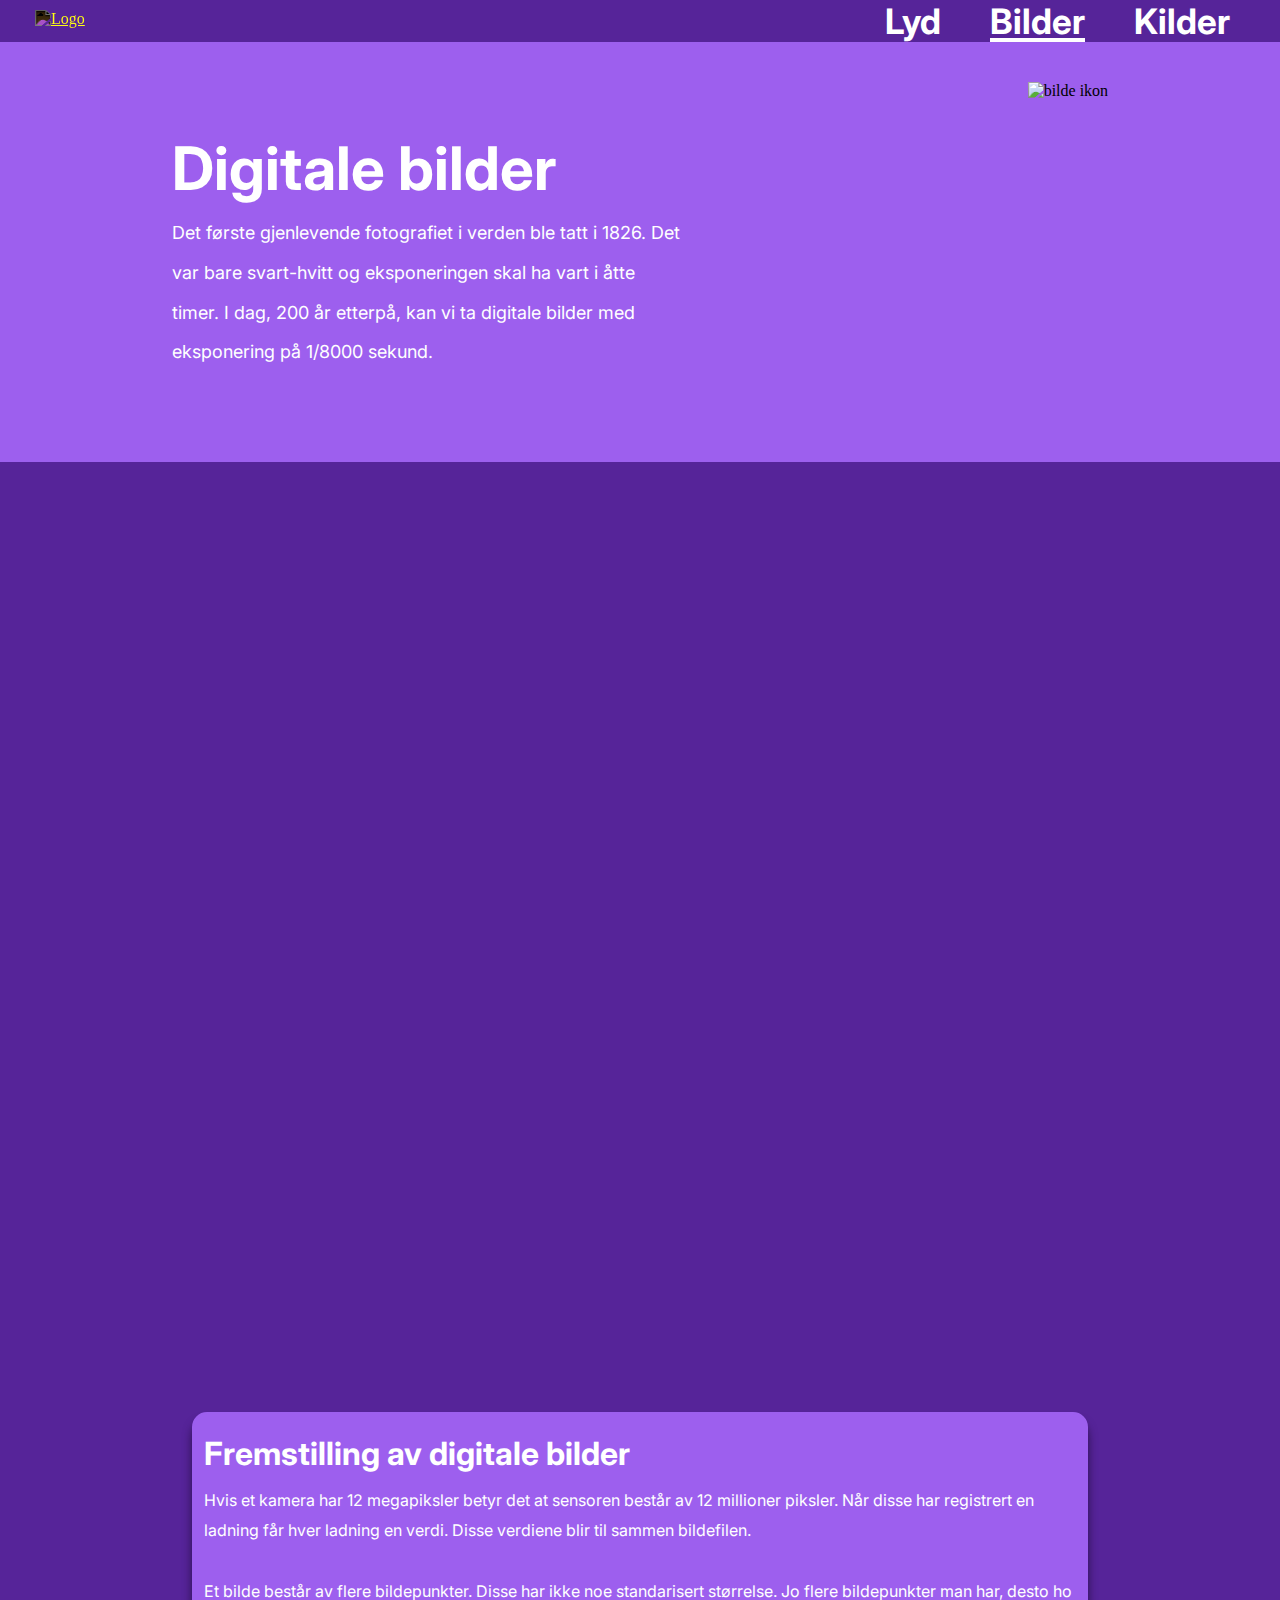
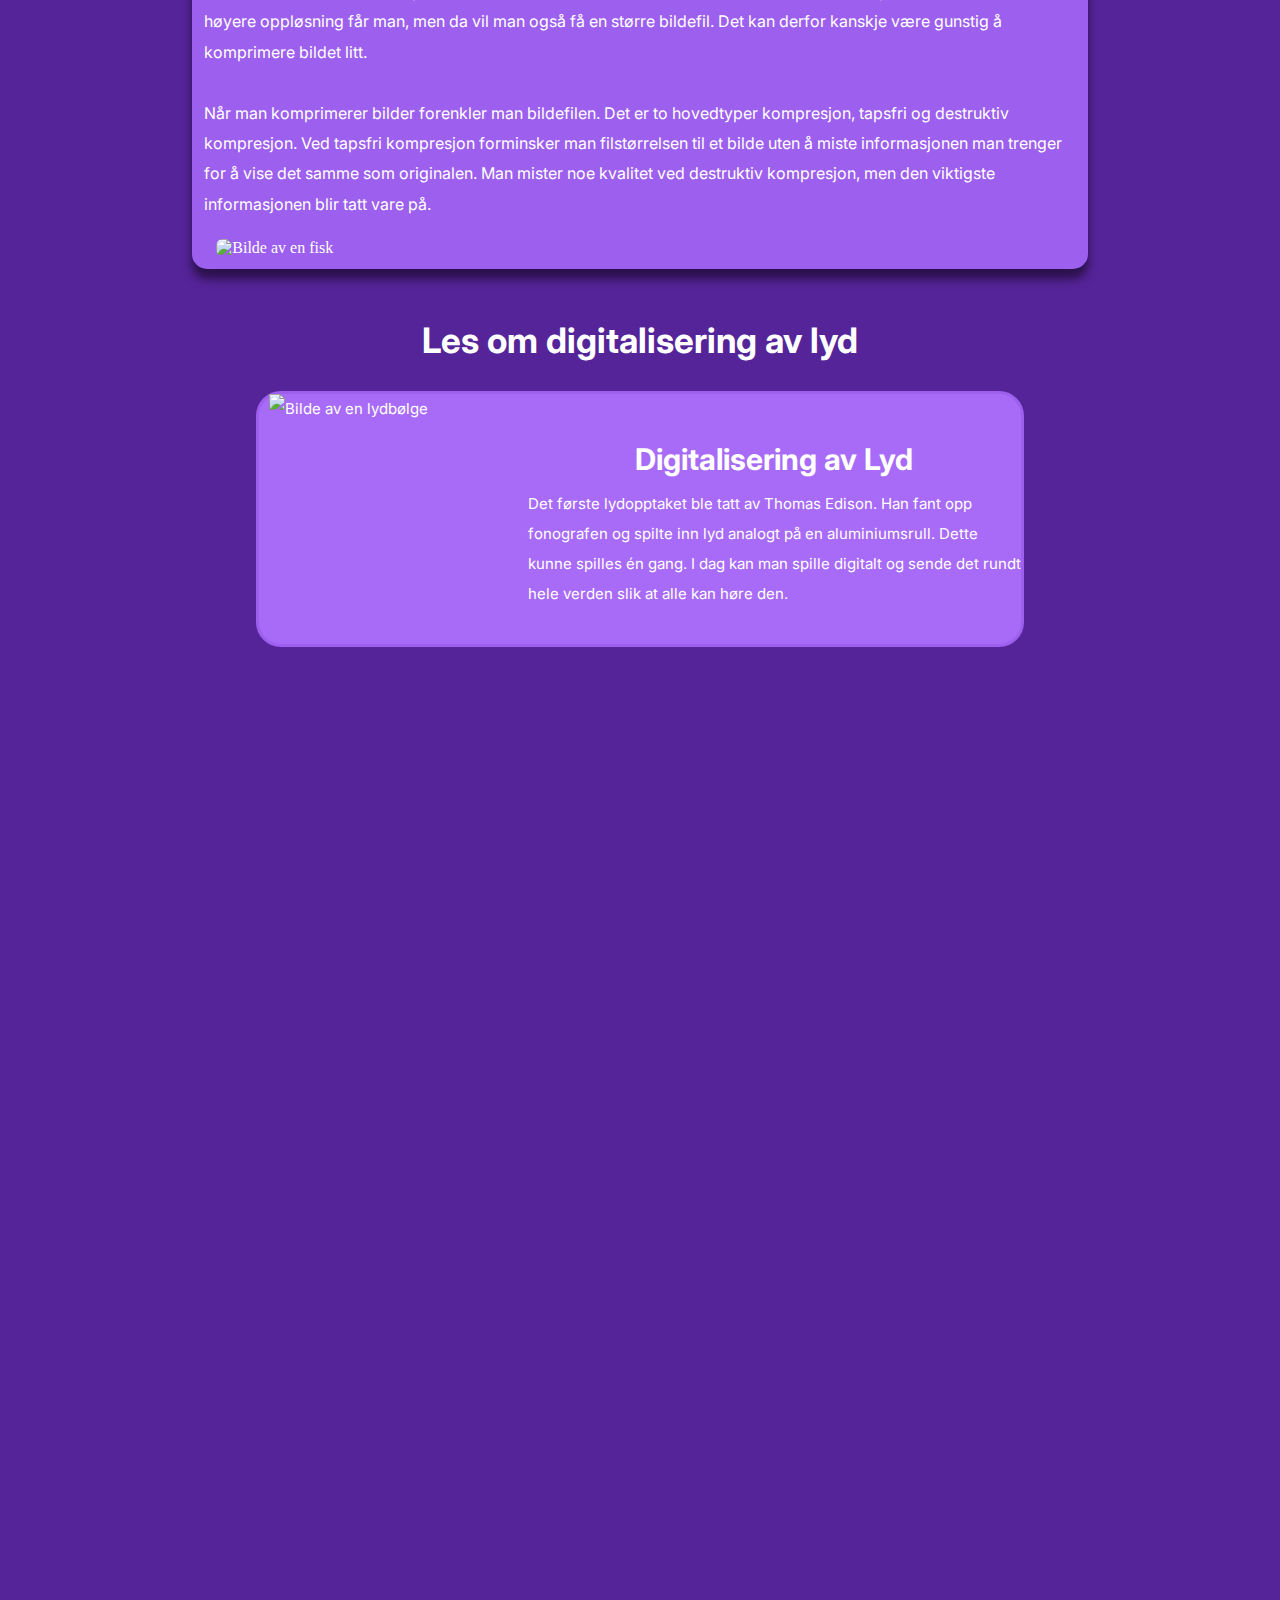
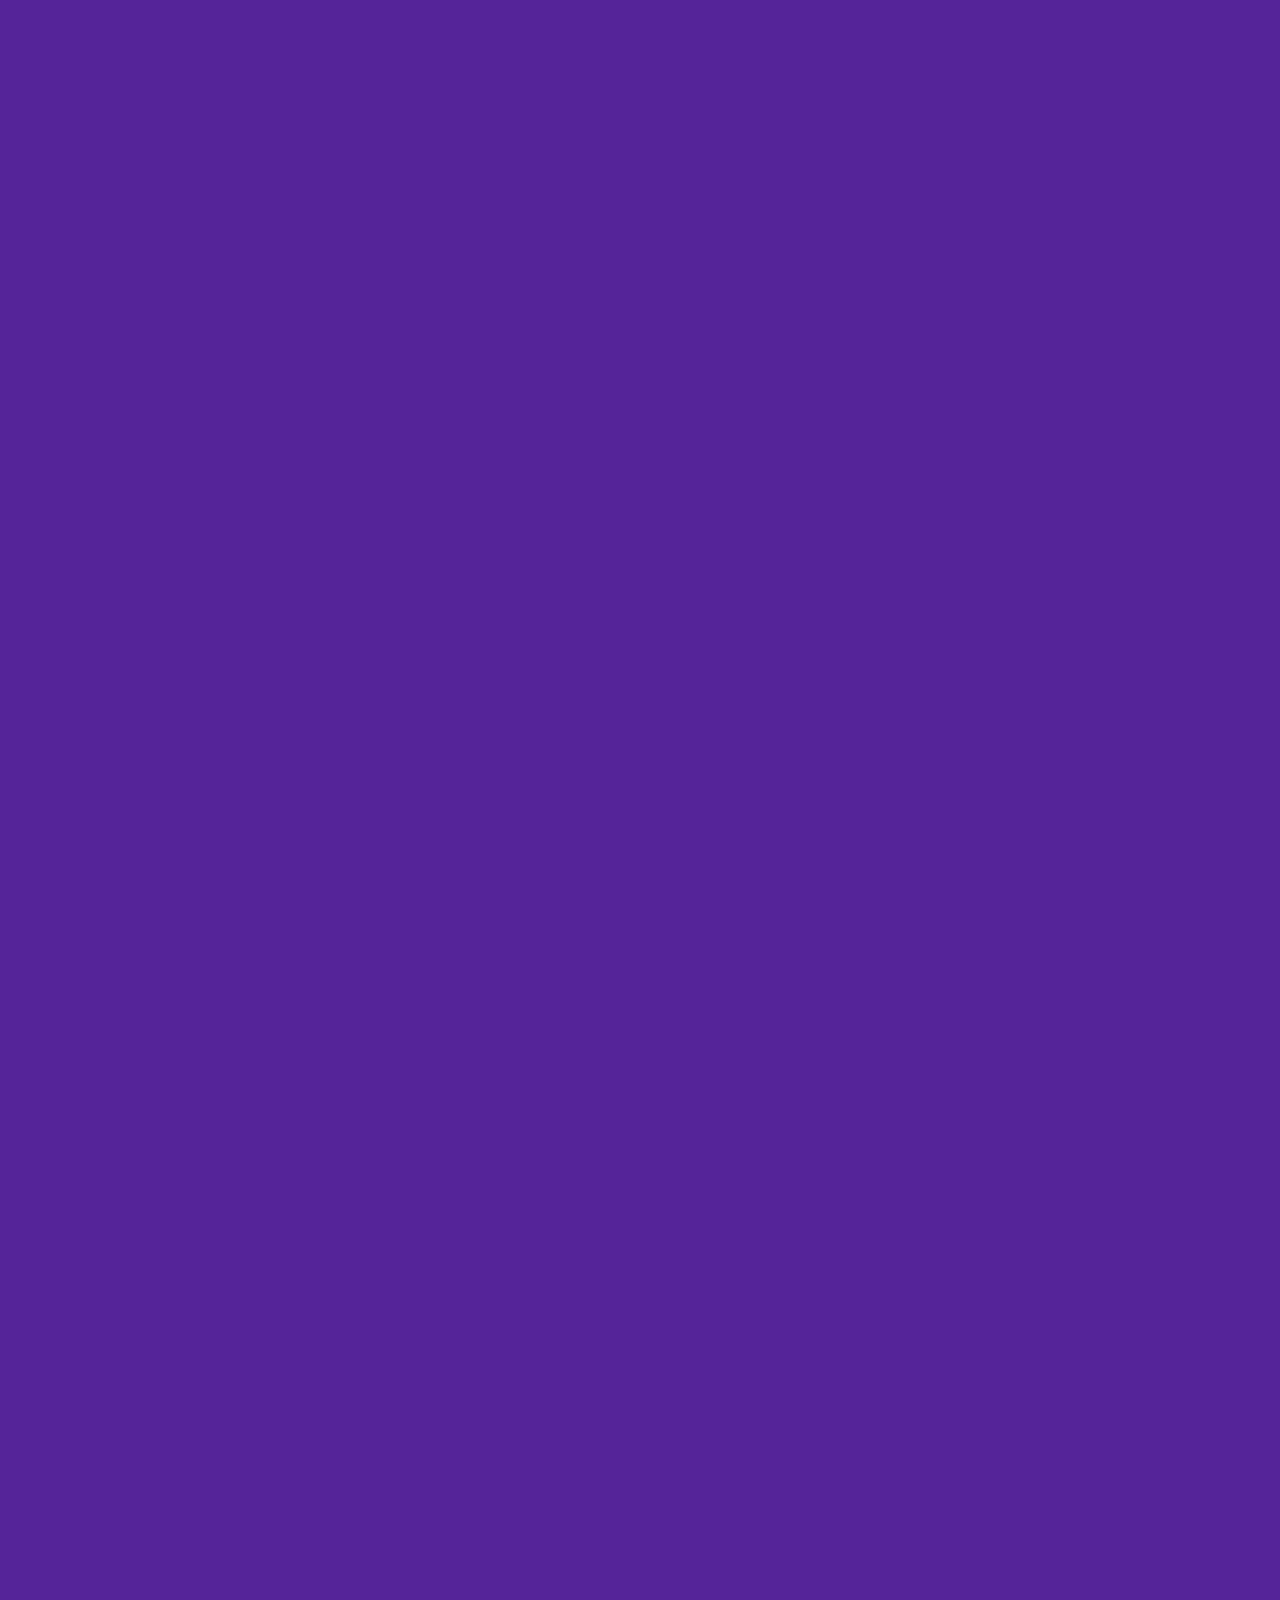
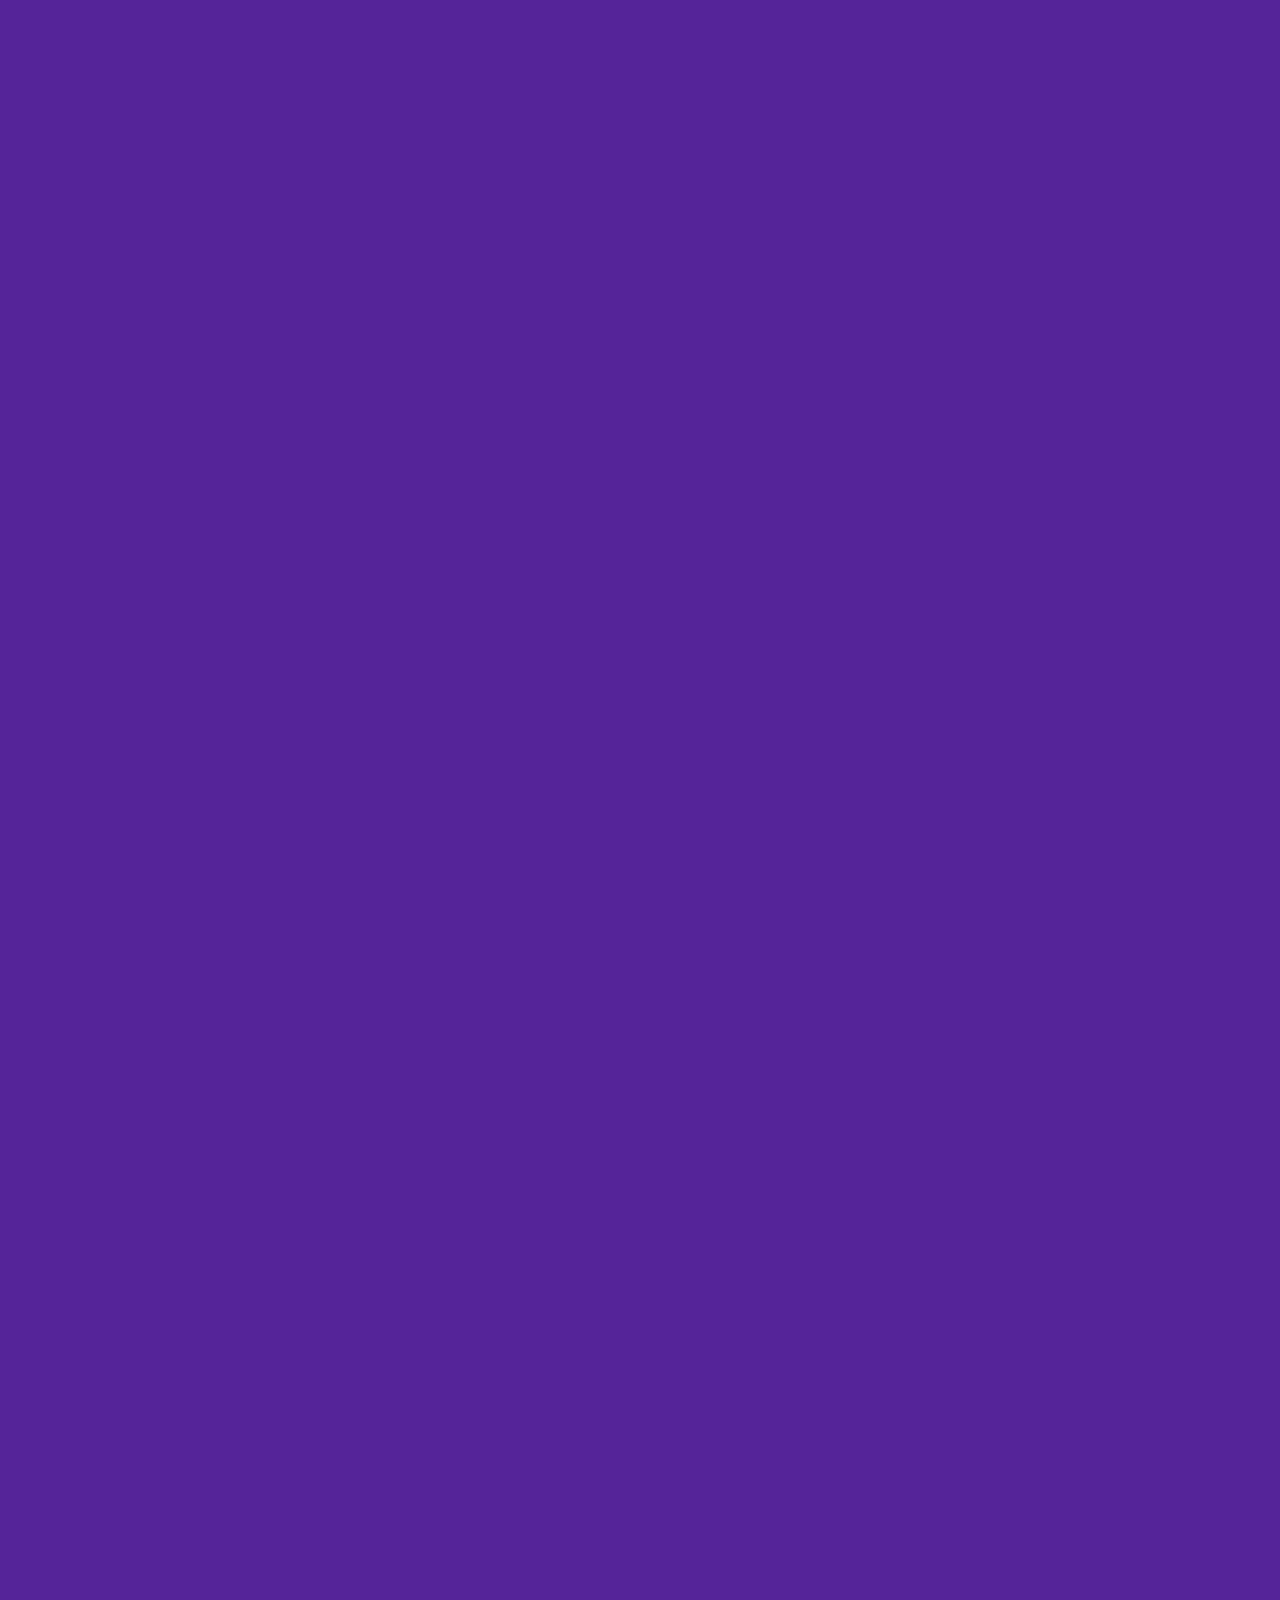
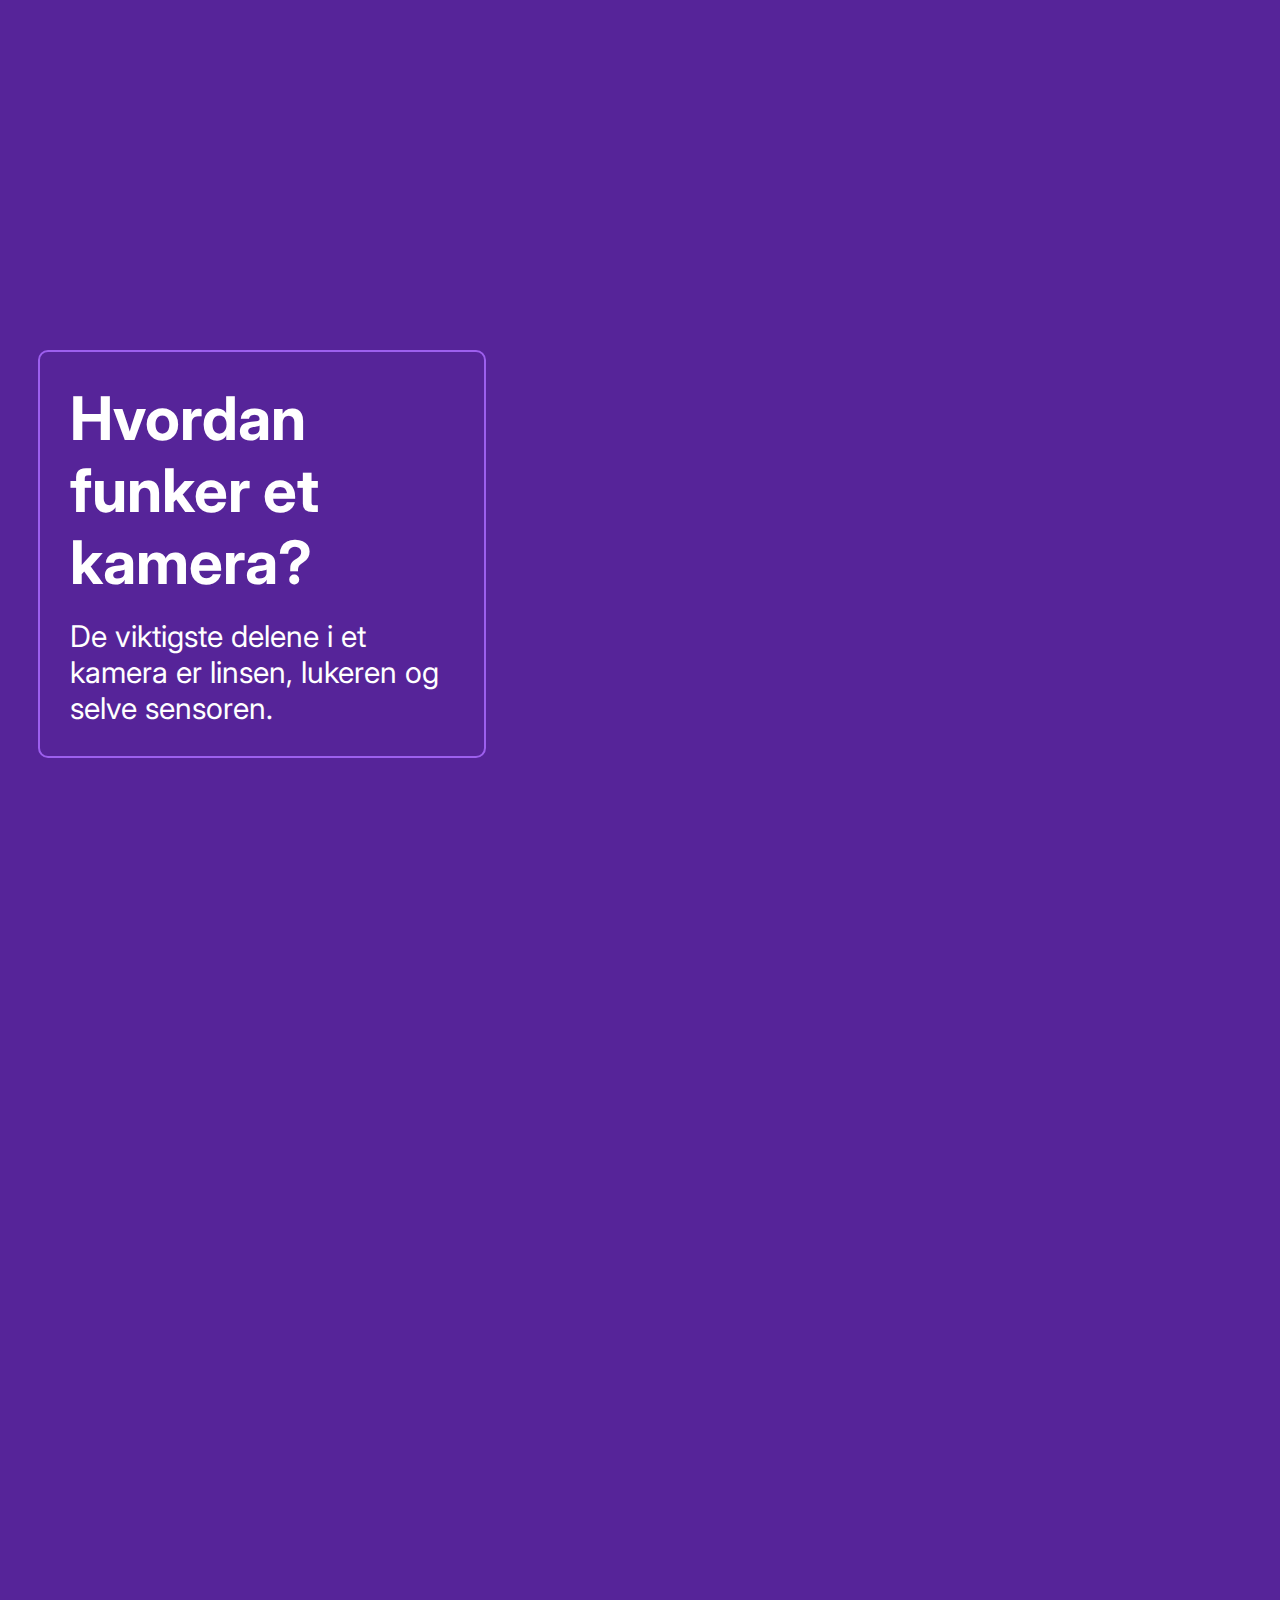
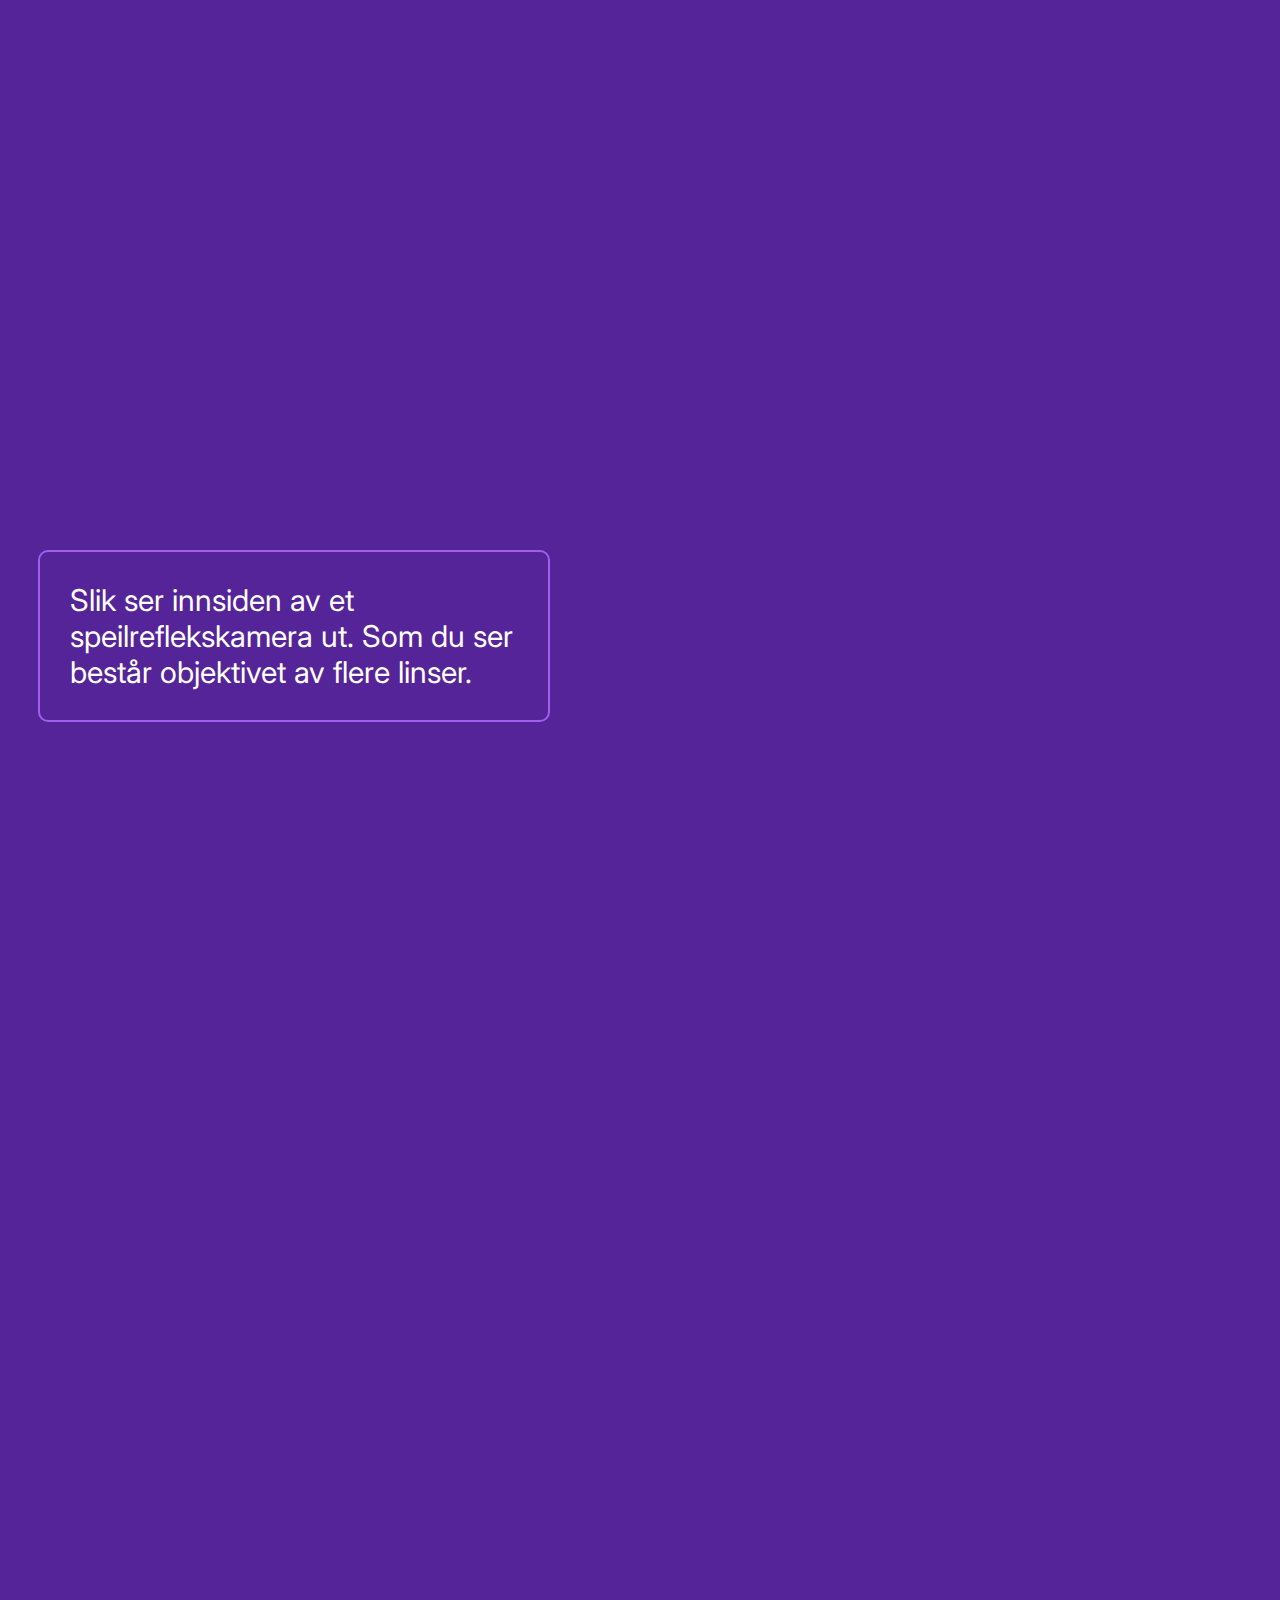
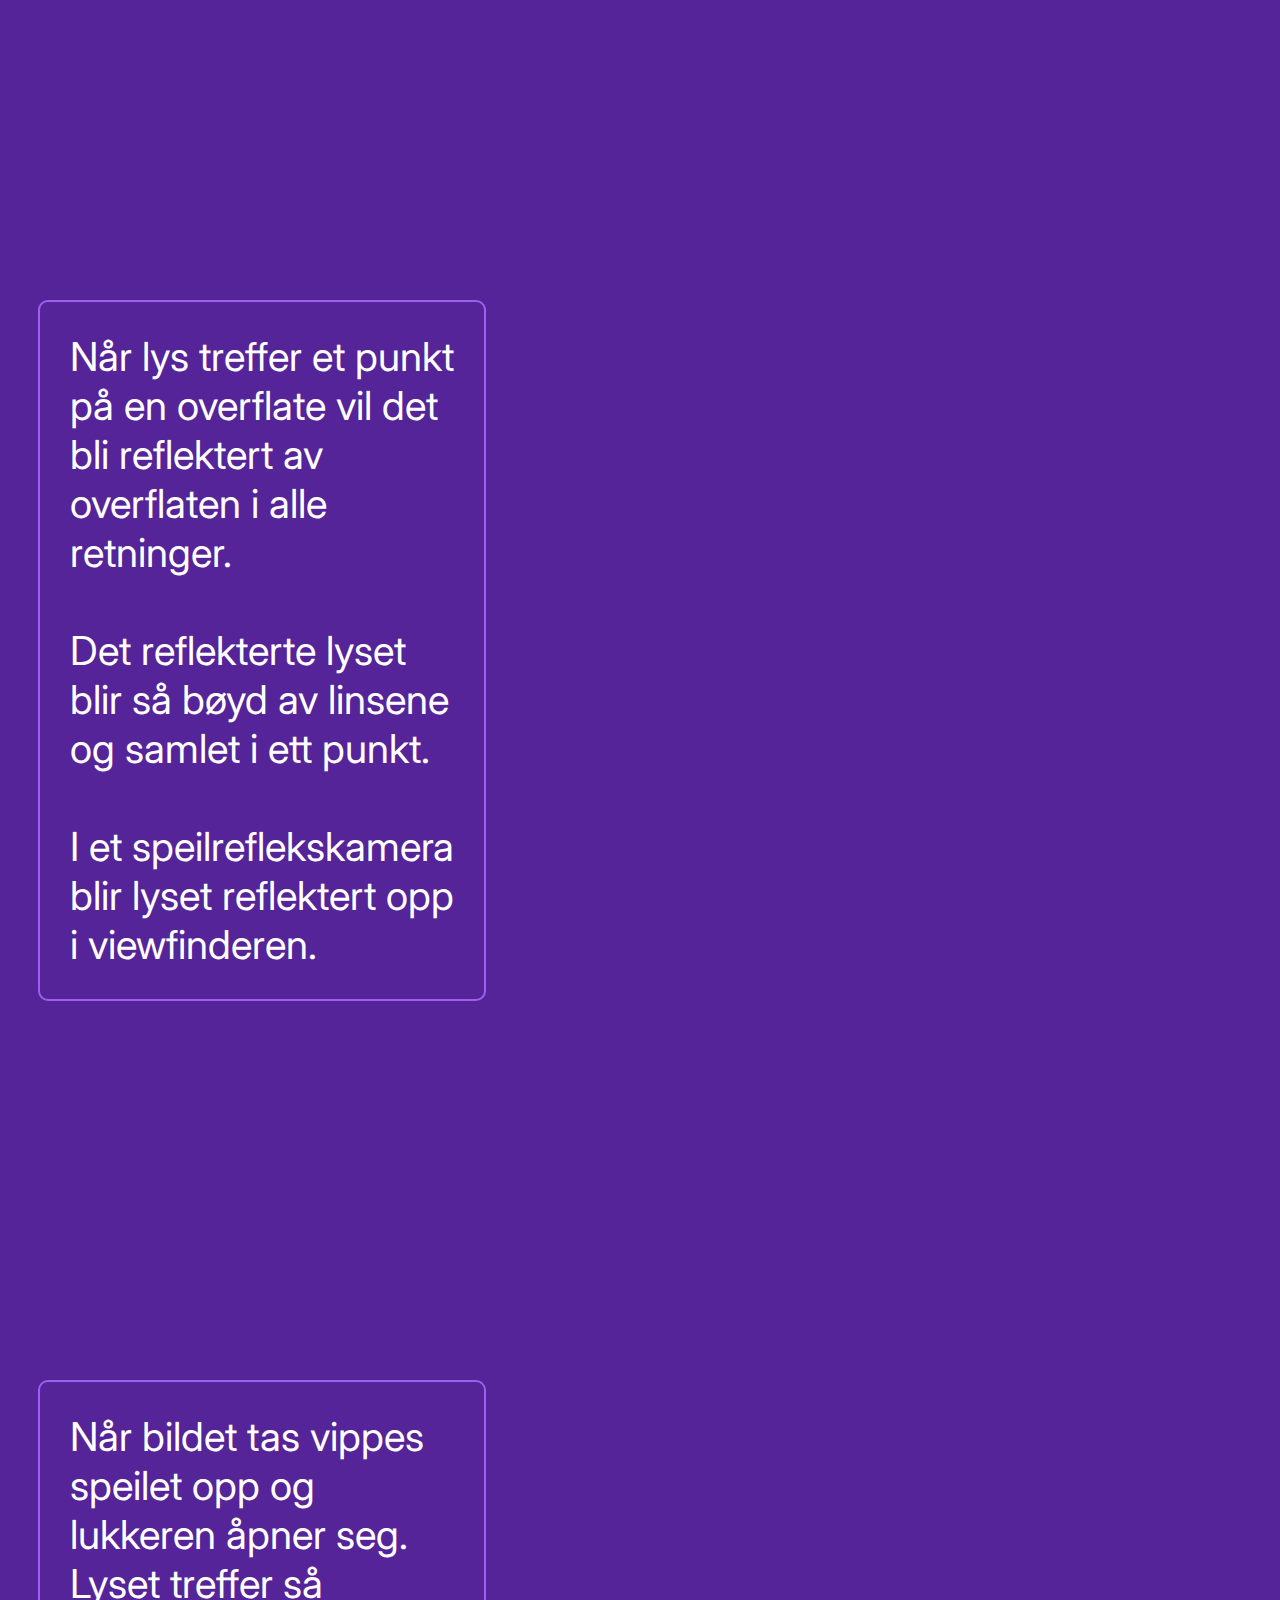
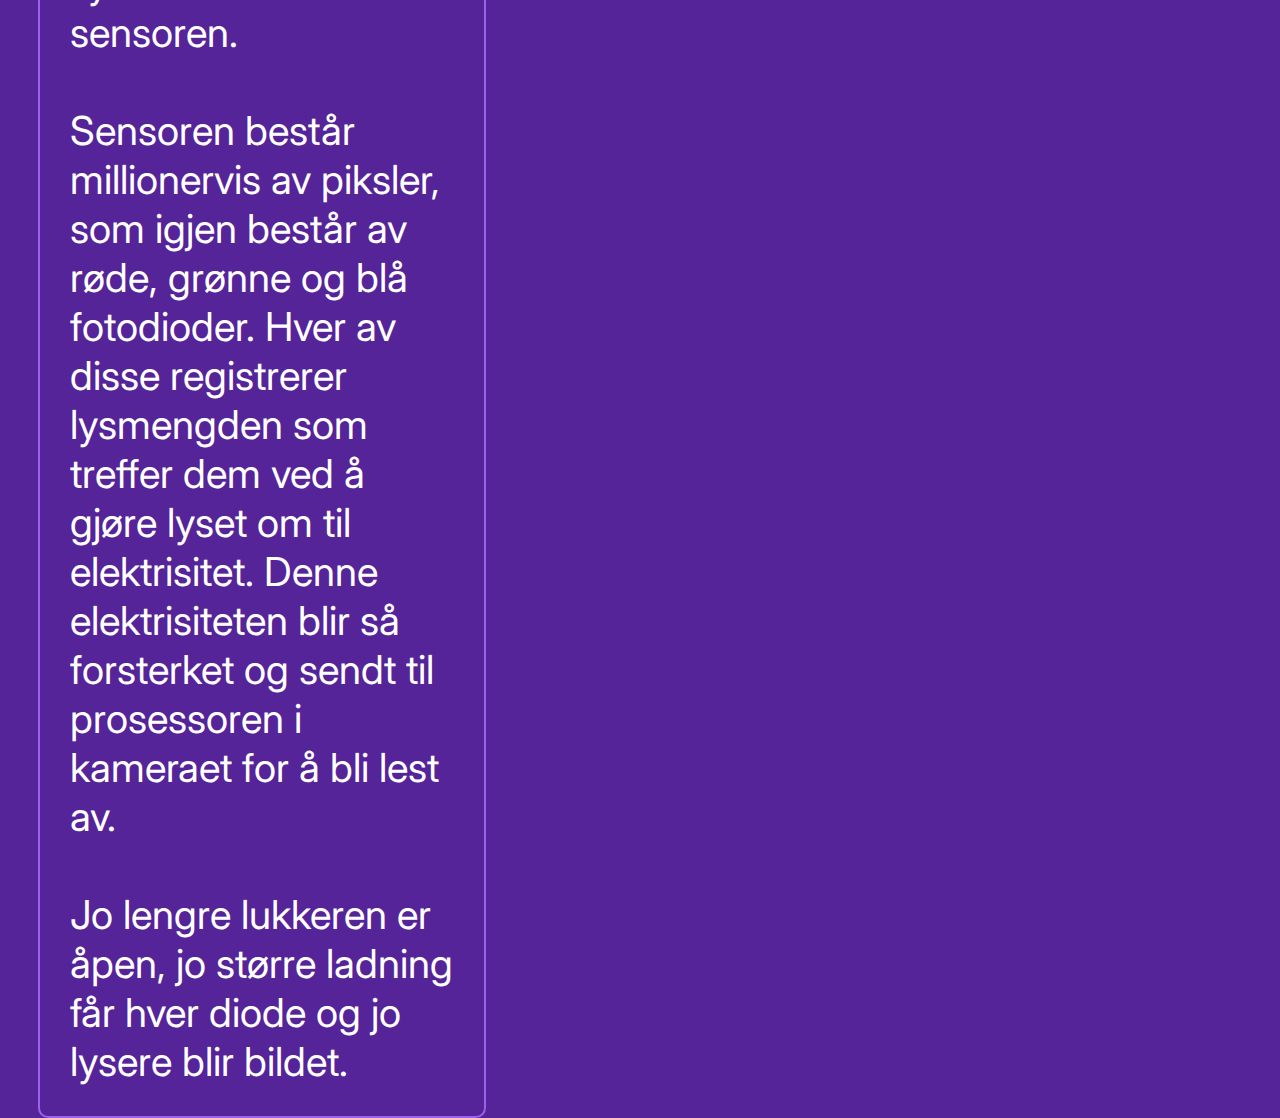
==== bilde.html @ 9d5bd98c "sistepls" ====
<!DOCTYPE html>
<html lang="no">
<head>
    <meta charset="UTF-8">
    <meta http-equiv="X-UA-Compatible" content="IE=edge">
    <meta name="viewport" content="width=device-width, initial-scale=1.0">
    <title>Digitale bilder</title>
    <link rel="stylesheet" href="bilde.css">
    <link rel="preconnect" href="https://fonts.googleapis.com">
    <link rel="preconnect" href="https://fonts.gstatic.com" crossorigin>
    <link href="https://fonts.googleapis.com/css2?family=Inter&display=swap" rel="stylesheet">
</head>
<body>
    <header>
        <a href="index.html">
            <img src="Bilder/LOOOOGOOOOOO.png" alt="Logo">
        </a>
        <nav>
            <a  href="lyd.html">Lyd</a>
            <a id="underline"href="">Bilder</a>
            <a href="kilder.html">Kilder</a>
        </nav>

        <div class="hamburger">
            <span class="bar"></span>
            <span class="bar"></span>
            <span class="bar"></span>
        </div>

    </header>
<main>
         <article>
            <h1>Digitale bilder</h1>
            <p>Det første gjenlevende fotografiet i verden ble tatt i 1826. Det var bare svart-hvitt og eksponeringen skal ha vart i åtte timer. I dag, 200 år etterpå, kan vi ta digitale bilder med eksponering på 1/8000 sekund.</p>
        </article>

        <img src="Bilder/digitalebilder.png" alt="bilde ikon">

</main>
    <div class="intro">
        <video src="video/kamera-it-ferdig.mp4"></video>

    </div>

    <article class="tekstboks1">
        <h1 class="overskrift-tb">Hvordan funker et kamera?</h1>
        <p class="tekst-tb">De viktigste delene i et kamera er linsen, lukeren og selve sensoren.</p>
    </article>

    <article class="tekstboks2">
        <p class="tekst-tb">Slik ser innsiden av et speilreflekskamera ut. Som du ser består objektivet av flere linser.</p>
    </article>

    <img class="illustrasjon" src="Bilder/navn.png " alt="Bildet viser innsiden av et kamera">

    <article class="tekstboks3">
        <p class="tekst-tb">
            Når lys treffer et punkt på en overflate vil det bli reflektert av overflaten i alle retninger. 
            <br><br>
            Det reflekterte lyset blir så bøyd av linsene og samlet i ett punkt. 
            <br><br>
            I et speilreflekskamera blir lyset reflektert opp i viewfinderen.
        </p>
    </article>

    <img class="illustrasjon" src="Bilder/lukket.png" alt="Bildet viser hovrad lys blir reflektert opp i søkeren i ett speilreflekskamera">

    <article class="tekstboks4">
        <p class="tekst-tb">
            Når bildet tas vippes speilet opp og lukkeren åpner seg. Lyset treffer så sensoren. 
            <br><br>
            Sensoren består millionervis av piksler, som igjen består av røde, grønne og blå fotodioder. Hver av disse registrerer lysmengden som treffer dem ved å gjøre lyset om til elektrisitet. Denne elektrisiteten blir så forsterket og sendt til prosessoren i kameraet for å bli lest av.
            <br><br>
            Jo lengre lukkeren er åpen, jo større ladning får hver diode og jo lysere blir bildet.
        </p>
    </article>

    <img class="illustrasjon" src="Bilder/åpen2.png" alt="Bildet viser lys som treffer kamerasensoren">
    
    <section class="bunn">
   
        <div class="bunninfo">
        <h1>Fremstilling av digitale bilder</h1>
        <p>Hvis et kamera har 12 megapiksler betyr det at sensoren består av 12 millioner piksler. Når disse har registrert en ladning får hver ladning en verdi. Disse verdiene blir til sammen bildefilen. 
            <br><br>
            Et bilde består av flere bildepunkter. Disse har ikke noe standarisert størrelse. Jo flere bildepunkter man har, desto ho høyere oppløsning får man, men da vil man også få en større bildefil. Det kan derfor kanskje være gunstig å komprimere bildet litt.
            <br><br>
            Når man komprimerer bilder forenkler man bildefilen. Det er to hovedtyper kompresjon, tapsfri og destruktiv kompresjon. Ved tapsfri kompresjon forminsker man filstørrelsen til et bilde uten å miste informasjonen man trenger for å vise det samme som originalen. Man mister noe kvalitet ved destruktiv kompresjon, men den viktigste informasjonen blir tatt vare på.
            </p>
        </div>   

        <img src="Bilder/fisk_pixabay.jpg" alt="Bilde av en fisk">
    </section>


    
    <h1 class="navh1">Les om digitalisering av lyd</h1>

       <a class="navbilde" href="lyd.html">
        <div class="box">
            <img id="digaudio" src="Bilder/brur.png" alt="Bilde av en lydbølge">
            
            <div class="info">
             <h1>Digitalisering av Lyd</h1>   
            <p>Det første lydopptaket ble tatt av Thomas Edison. Han fant opp fonografen og spilte inn lyd analogt på en aluminiumsrull. Dette kunne spilles én gang.  I dag kan man spille digitalt og sende det rundt hele verden slik at alle kan høre den.</p>
            </div>
        </div>
       </a>





        <script src="https://cdnjs.cloudflare.com/ajax/libs/ScrollMagic/2.0.8/ScrollMagic.js" integrity="sha512-UgS0SVyy/0fZ0i48Rr7gKpnP+Jio3oC7M4XaKP3BJUB/guN6Zr4BjU0Hsle0ey2HJvPLHE5YQCXTDrx27Lhe7A==" crossorigin="anonymous" referrerpolicy="no-referrer"></script>
        <script src="https://cdnjs.cloudflare.com/ajax/libs/ScrollMagic/2.0.8/plugins/animation.gsap.js" integrity="sha512-judXDFLnOTJsUwd55lhbrX3uSoSQSOZR6vNrsll+4ViUFv+XOIr/xaIK96soMj6s5jVszd7I97a0H+WhgFwTEg==" crossorigin="anonymous" referrerpolicy="no-referrer"></script>
        <script src="https://cdnjs.cloudflare.com/ajax/libs/ScrollMagic/2.0.8/plugins/debug.addIndicators.js" integrity="sha512-mq6TSOBEH8eoYFBvyDQOQf63xgTeAk7ps+MHGLWZ6Byz0BqQzrP+3GIgYL+KvLaWgpL8XgDVbIRYQeLa3Vqu6A==" crossorigin="anonymous" referrerpolicy="no-referrer"></script>
        <script src="https://cdnjs.cloudflare.com/ajax/libs/gsap/2.1.3/TweenMax.min.js" integrity="sha512-DkPsH9LzNzZaZjCszwKrooKwgjArJDiEjA5tTgr3YX4E6TYv93ICS8T41yFHJnnSmGpnf0Mvb5NhScYbwvhn2w==" crossorigin="anonymous" referrerpolicy="no-referrer"></script>
        <script src="bilde.js"></script>
        <script src="hamburger.js"></script>

</body>
</html>
---- bilde.css ----
*{
    margin:0px;
    padding:0px;
    box-sizing: border-box;
}
body{
    background-color: #562499;
}

/* --------------------------------------------- */

header{
    display:flex;
    justify-content:space-between;
    background-color:#562499;
}
header > a > img{
    width:230px;
    margin-left:35px;
    padding:10px 0px;
    filter:invert(1);
}
nav{
    font-family: 'Inter', sans-serif;
    font-size:35px;
    margin: auto 30px;
}
nav > a{
    margin: 0px 20px;
    color:white;
    font-weight: bold;
    text-decoration: none;
    position:relative;
}
nav > a::before{
    position:absolute;
    content:"";
    background-color:white;
    height:4px;
    width:0%;
    bottom:0;
    transition-property:width;
    transition-duration:250ms;
}
nav > a:hover::before{
    width:100%;
}
nav > #underline::before{
    width:100%;
}


.hamburger{
    display:none;
    cursor:pointer;
    margin:auto 30px;
}

.bar{
    display:block;
    width:50px;
    height:6px;
    margin:12px auto;
    -webkit-transition: all 0,3s ease-in-out;
    transition: all 0.3s ease-in-out;
    background-color:white;
    border-radius:10px;

}


/* --------------------------------------------- */

main{
    display:flex;
    background-color:#9d5fee;
    align-items:center;
    justify-content:space-around;
}
main > article{
    width:40%;
}
main > article > h1{
    color:white;
    font-size:60px;
    font-family: 'Inter', sans-serif;
    margin-bottom:9px;

}
main > article > p{
    color:white;
    font-family: 'Inter', sans-serif;
    line-height:2.2;
    font-size:18px;
}
main > img{
    height:340px;
    margin:40px 0px;
}

/* --------------------------------------------- */

.intro{
    height:100vh;
}
.intro video{
    height:100%;
    width:100%;
    object-fit:cover;
}

/* --------------------------------------------- */

.illustrasjon{
    display:none;
}

.overskrift-tb{
    font-size: 60px;
    margin-bottom: 20px;
    color:white;
    font-family: 'Inter', sans-serif;

}
.tekst-tb{
    font-size: 40px;
    color:white;
    font-family: 'Inter', sans-serif;
}

.tekstboks1{
    padding: 30px;

    width:35%;
    /* height:55vh; */
    height:fit-content;
    border: solid 2px #9d5fee;
    background-color:#562499;
    font-size: 60px;
    top:20%;
    left:3%;
    border-radius: 10px;

    position:absolute;
    top:750%
}
.tekstboks2{
    padding: 30px;

    width:35%;
    /* height:34vh; */
    height:fit-content;
    border: solid 2px #9d5fee;
    background-color:#562499;
    font-size: 60px;
    top:20%;
    left:3%;
    border-radius: 10px;

    position:absolute;
    top:950%
}
.tekstboks3{
    padding: 30px;

    width:35%;
    /* height:83vh; */
    height:fit-content;
    border: solid 2px #9d5fee;
    background-color:#562499;
    font-size: 60px;
    /* top:20%; */
    left:3%;
    border-radius: 10px;

    position:absolute;
    top:1140%
}

.tekstboks4{
    padding: 30px;

    width:35%;
   /*  height:160vh; */
    height:fit-content;
    border: solid 2px #9d5fee;
    background-color:#562499;
    font-size: 60px;
    left:3%;
    border-radius: 10px;

    position:absolute;
    top:1240%;
}

/* --------------------------------------------- */


.bunn{
    margin:50px auto;
    color: white;
    background-color:#562499;
    display:flex;
    flex-direction: row;
    align-items:center;
    justify-content:center;
    width:70%;
    border: solid 2px #9d5fee;
    background-color: #9d5fee;
    border-radius:15px;
    box-shadow: 0 10px 10px 0 #2b114c;
}

.bunn > .bunninfo{
    font-family: 'Inter', sans-serif;
    line-height: 1.9;
    margin:10px;
}


.bunn > img{
    width:400px;
    margin:10px;
    border-radius:7px;
}

.box{
    display:flex;
    align-items:center;
    justify-content: space-around;
    margin:30px auto;
    border: solid 3px #9d5fee;
    border-radius:25px;
    background-color:#a86bf7;
    transition:ease-in 0.3s;
    color:white;
    font-size:15px;
    line-height:2;
    font-family: 'Inter', sans-serif;
    cursor:pointer;
    width:60%;
}


.box:hover{
    background-color:#c298f9;
}

.box > img {
    width:250px;
    height:250px;
    margin:0px 10px;
    
}



.info{
    display:flex;
    flex-direction:column;
    align-items:center;
    width:65%
}

.navbilde{
    text-decoration:none;
    width:45%;
    height:100%;
    padding-bottom:50px;
    padding-top:20px;
}

.navh1{
    text-align:center;
    font-family: 'Inter', sans-serif;
    color:white;
    font-size:35px;
    margin-top:20px;
}



/* --------------------------------------------- */


@media(max-width:1440px){
    

    .tekst-tb{
        font-size:30px;
    }

    .tekstboks4{
        top:1225%;
    }

}

@media(max-width:1280px){

/*     .tekstboks1{
        height:61vh;
    } */


    .tekstboks2{
    
        width:40%;
        /* height:38vh; */
    }
    .tekstboks3{
        width:35%;
       /*  height:105vh; */
        top:1100%
    }

    .tekstboks3 > p {
        font-size:40px;
    }
    
    .tekstboks4{
        /* height:174vh; */
        top:1220%;
    }

    .tekstboks4 > p{
        font-size:40px;
    }

    /* ----------------------- */

    .bunn{
        flex-direction: column;
    }

    .bunn > img{
        width:95%;
    }
}

@media(max-width:1260px){
    .intro{
        display:none;

    }

    .tekstboks1, .tekstboks2, .tekstboks3, .tekstboks4{
        position:static;
        margin: 20px auto;
        width:80%;
        height:fit-content;
        background-color: #9d5fee;
    }

    .tekstboks1 > p{
        font-size:18px;
        line-height:1.9;
    }

    .tekstboks1 > .overskrift-tb{
        font-size:45px;
    }

    .tekstboks2 > p{
        font-size:18px;
        line-height:1.9;
    }

    .tekstboks3 > p{
        font-size:18px;
        line-height:1.9;
    }


    .tekstboks4 > p{
        font-size:18px;
        line-height:1.9;
    }

    .illustrasjon{
        display:block;
        width:80%;
        margin:0px auto;
        border-radius:10px;
    }

    .bunn > img{
        margin-bottom:20px;
    }

    .bunn{
        margin-bottom:100px;
        width:80%;
    }

    .bunn > .bunninfo > p{
        font-size:18px;
    }
}


@media only screen and (max-width:1024px){
    main > article > h1{
        font-size:60px;
    }



    .box{
        width:70%;
    }

}

@media only screen and (max-width:768px){

    main > article > h1{
        font-size:35px;
    }

    .hamburger{
        display:block;
    }

    .hamburger.active .bar:nth-child(2){
        opacity:0;
    }

    .hamburger.active .bar:nth-child(1){
        transform:translateY(18px) rotate(45deg);
    }

    
    .hamburger.active .bar:nth-child(3){
        transform:translateY(-18px) rotate(-45deg);
    }

    nav{
        display:flex;
        position:absolute;
        left:-100%;
        top:100px;
        gap:0;
        flex-direction:column;
        background-color:#562499;
        width:100%;
        text-align: center;
        transition:0.2s;
        margin:0;
    }

    nav > a {
        margin:0px;
        border-top: solid;
        border-width:2px;
        border-color:white;
        padding-top:30px;
        padding-bottom:30px;
    }

    nav.active{
        left:0;
    }

    nav a:nth-child(3){
        border-bottom: solid;
        border-width:2px;
        border-color:white;
        padding-bottom:30px;
        margin:0;
    }

    nav > a::before{
        height:0;
    }

    .box{
        width:95%;
    }

}


@media(max-width:650px){
    
    main > img {
        display:none;
    }

    main > article{
        width:80%;
        text-align: center;
        margin: 20px auto;
    }

    .box{
        flex-direction: column-reverse;
    }

    .box > .info{
        width:85%;
    }

    .box > img{
        width:95%;
        height: fit-content;
    }

    
}



@media only screen and (max-width:480px){
    .tekstboks1, .tekstboks2, .tekstboks3, .tekstboks4{
        width:95%;
    }

    .illustrasjon{
        width:95%;
    }

    .bunn{
        width:95%;
    }
}
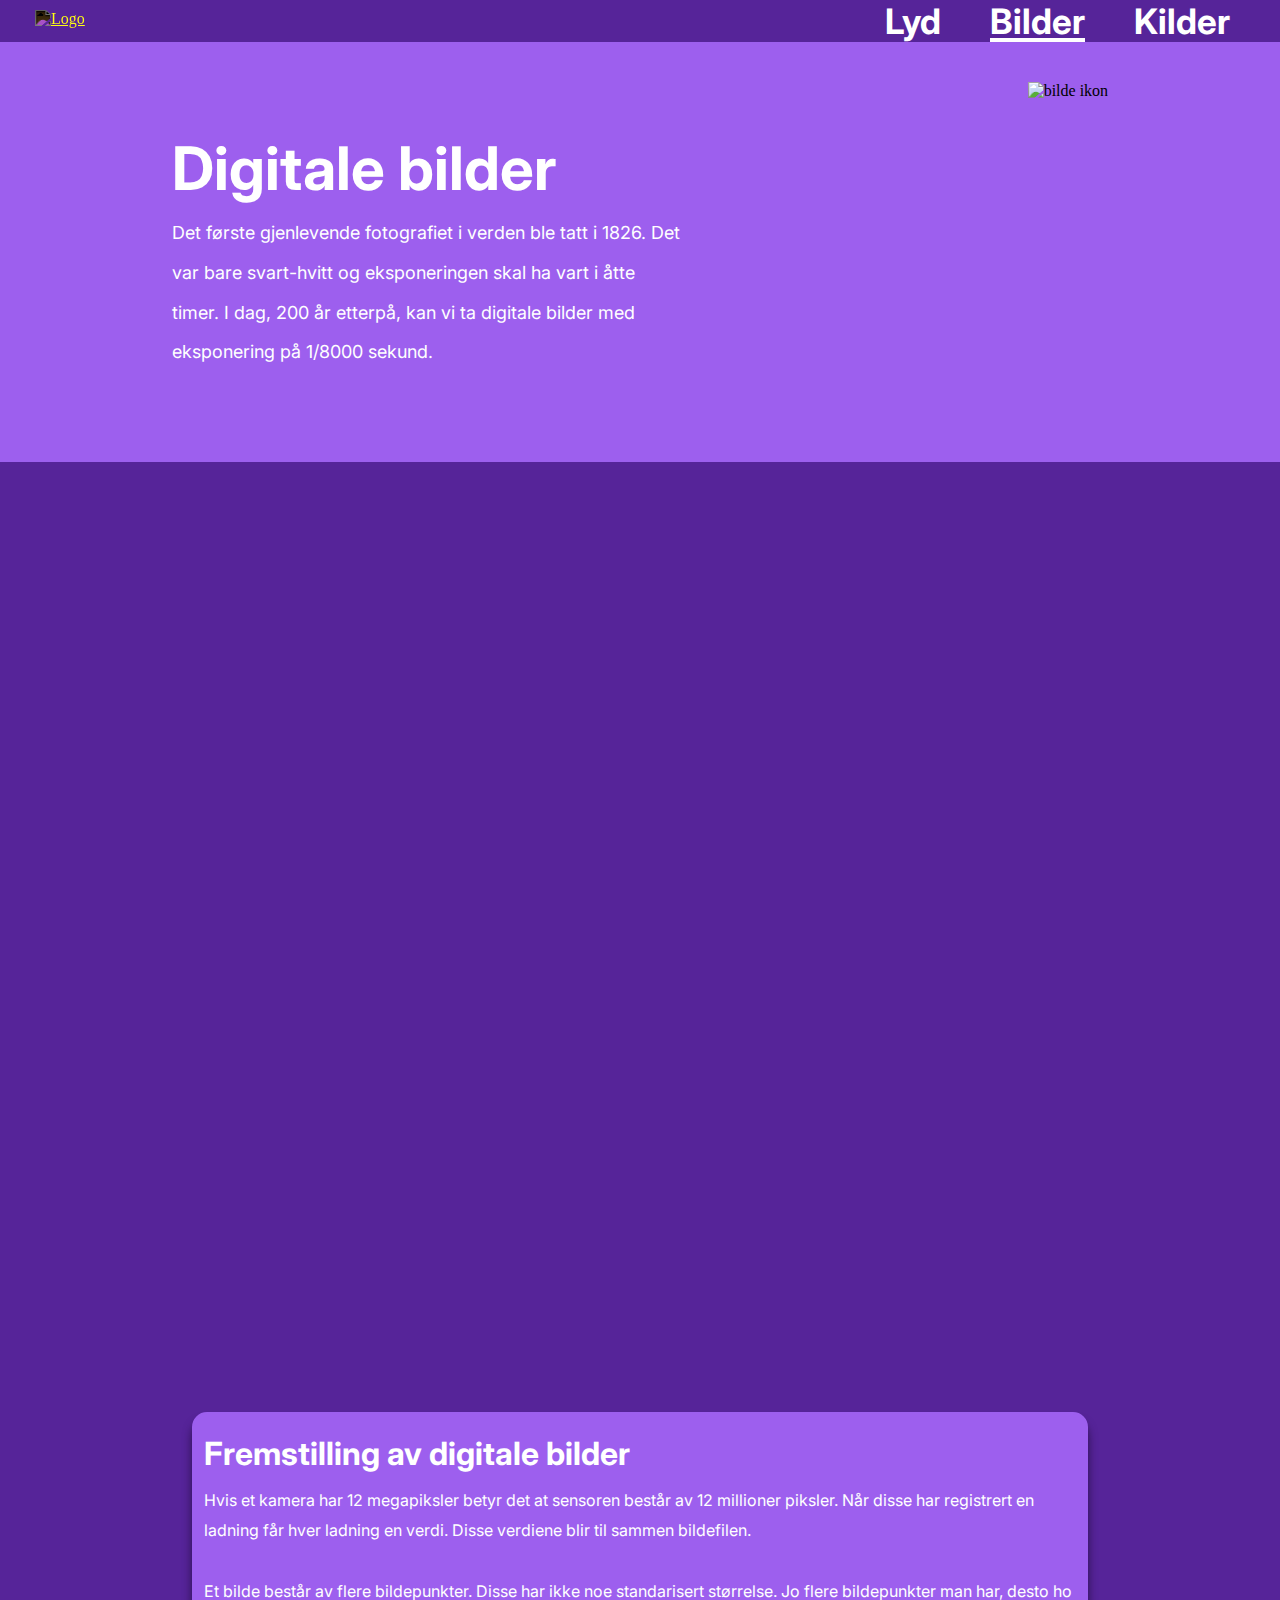
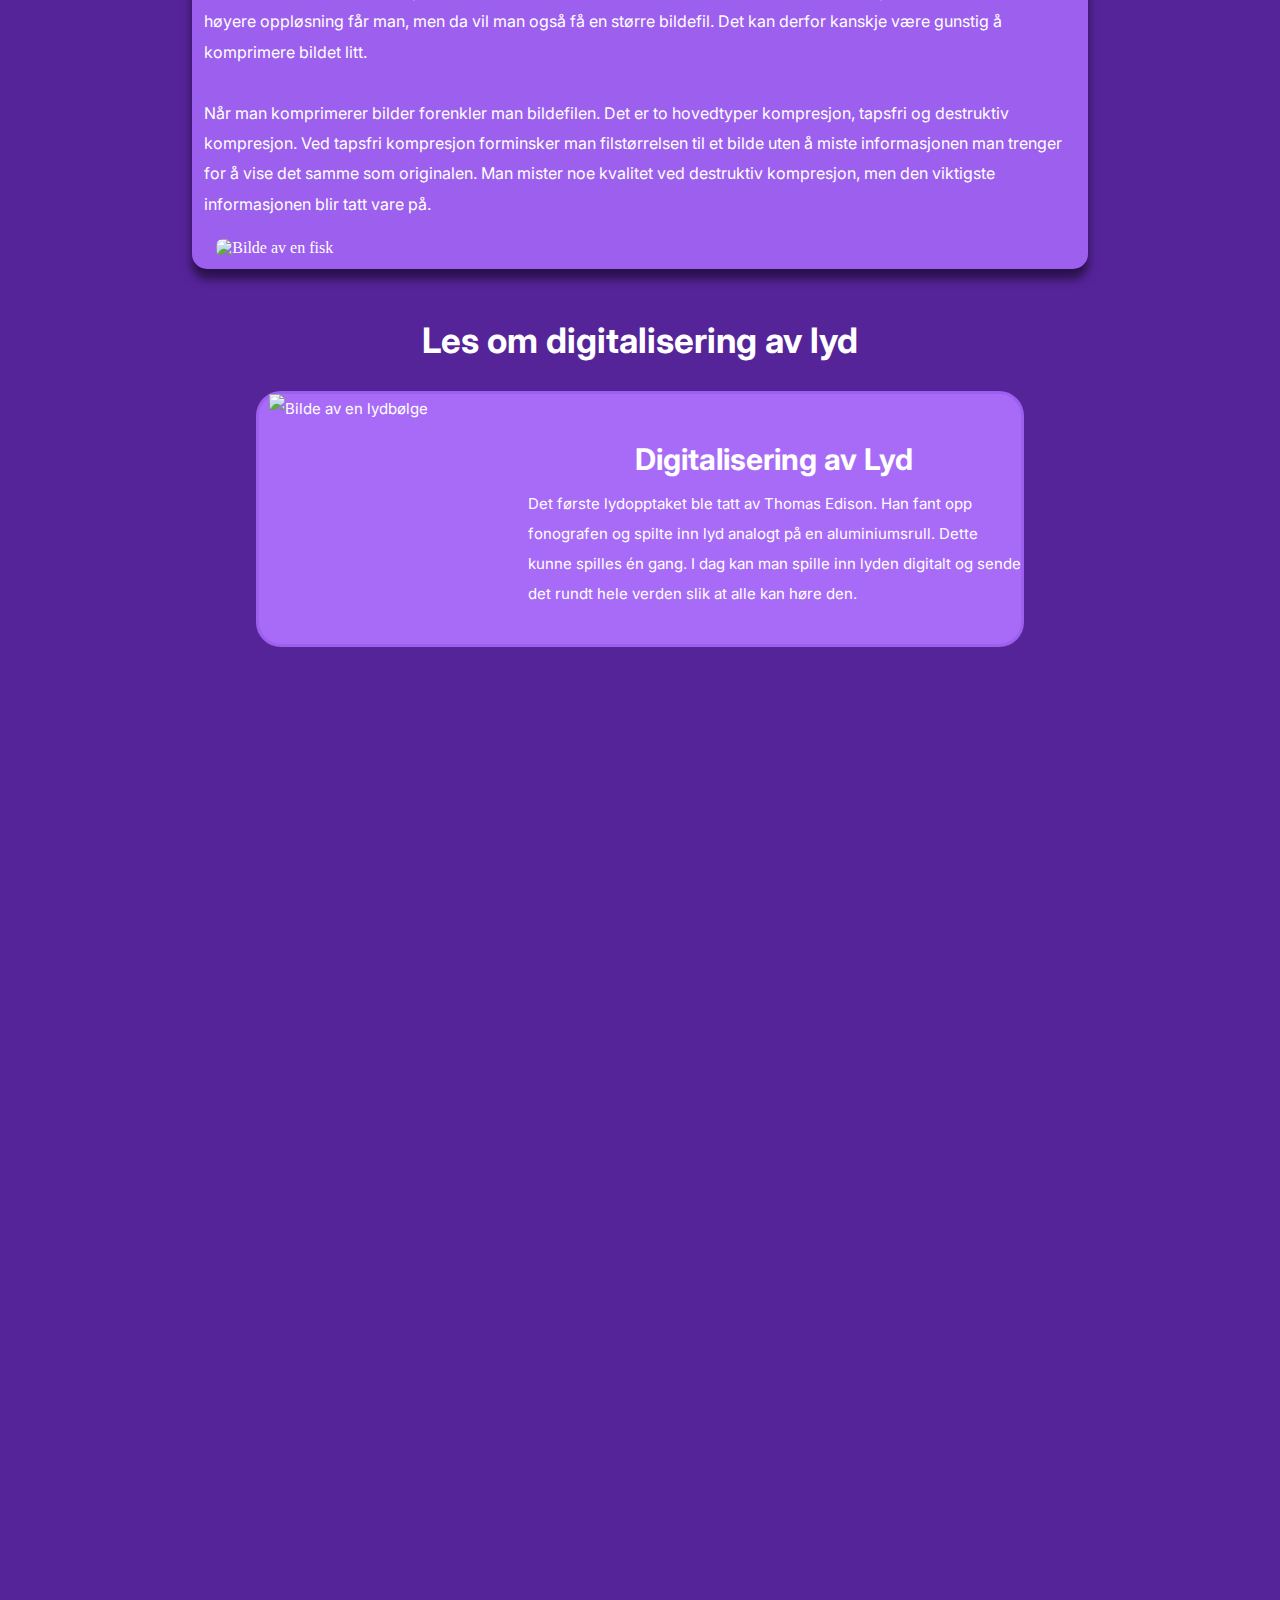
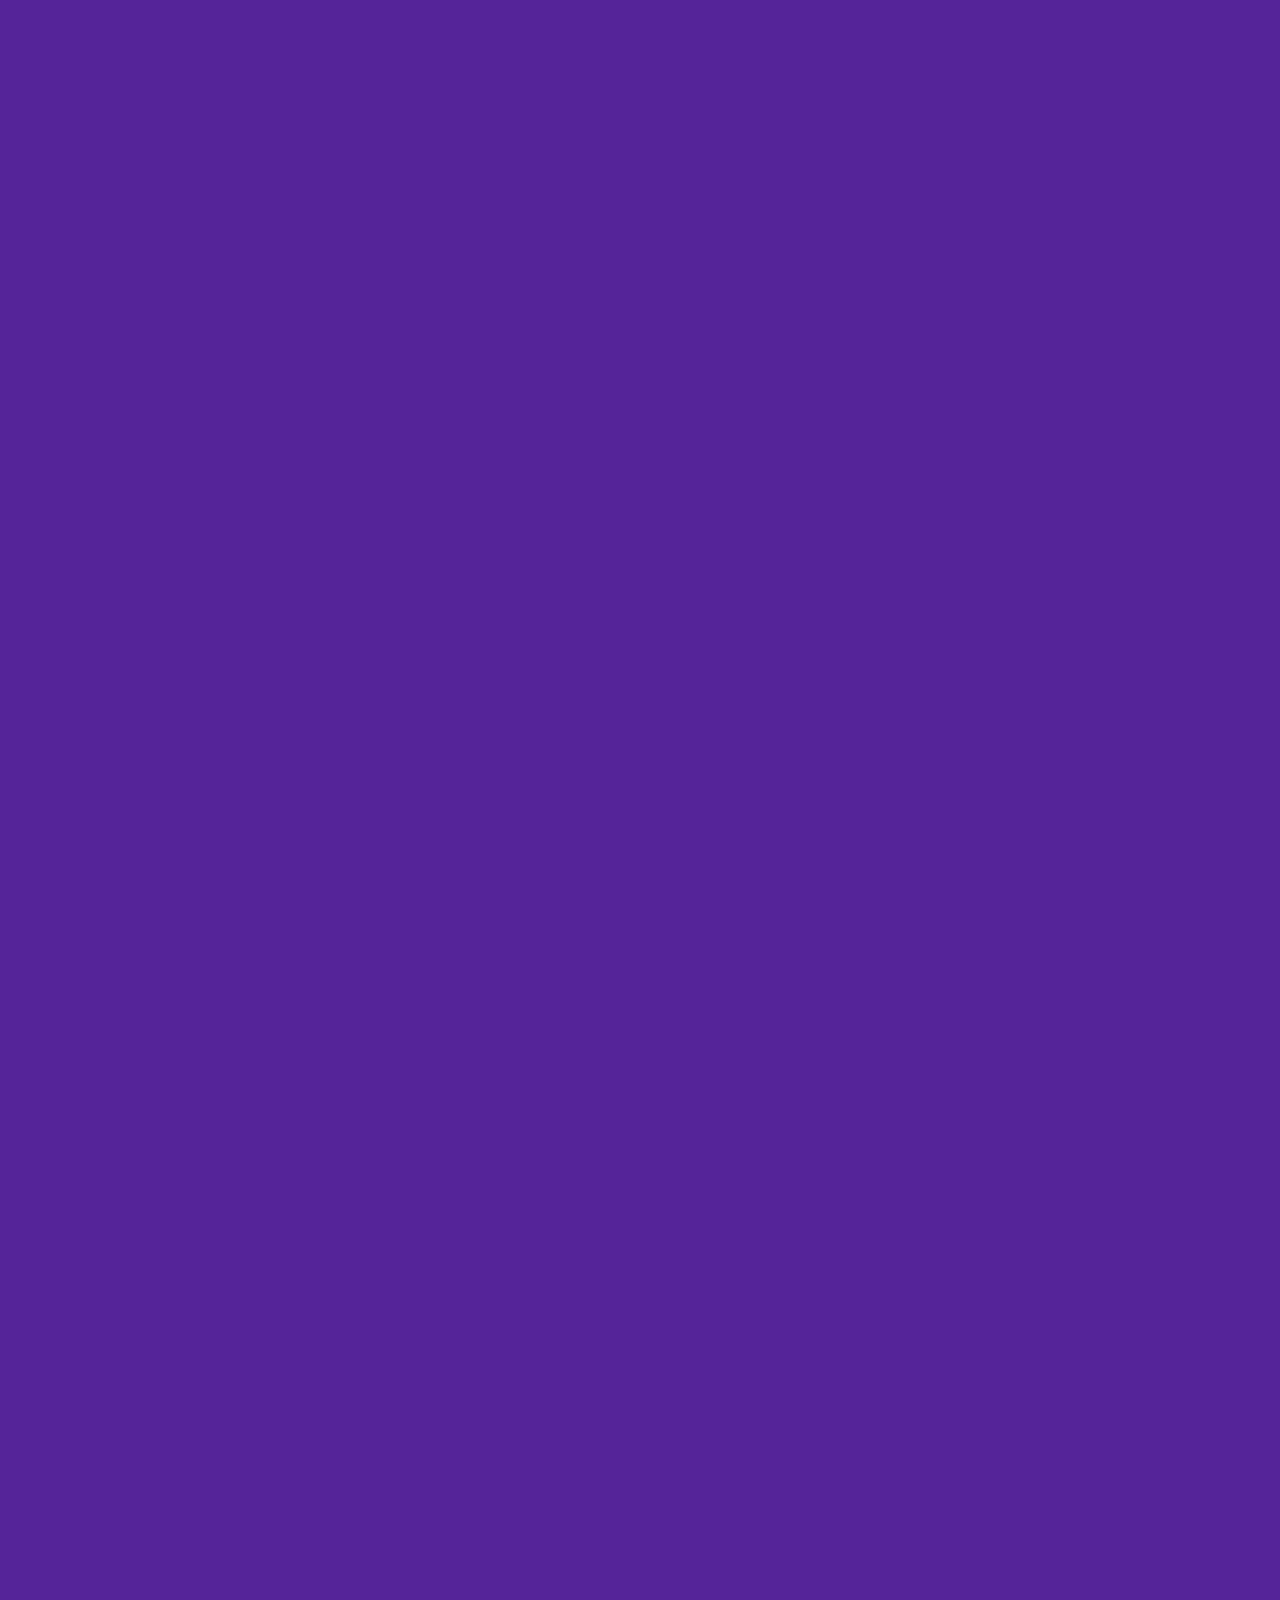
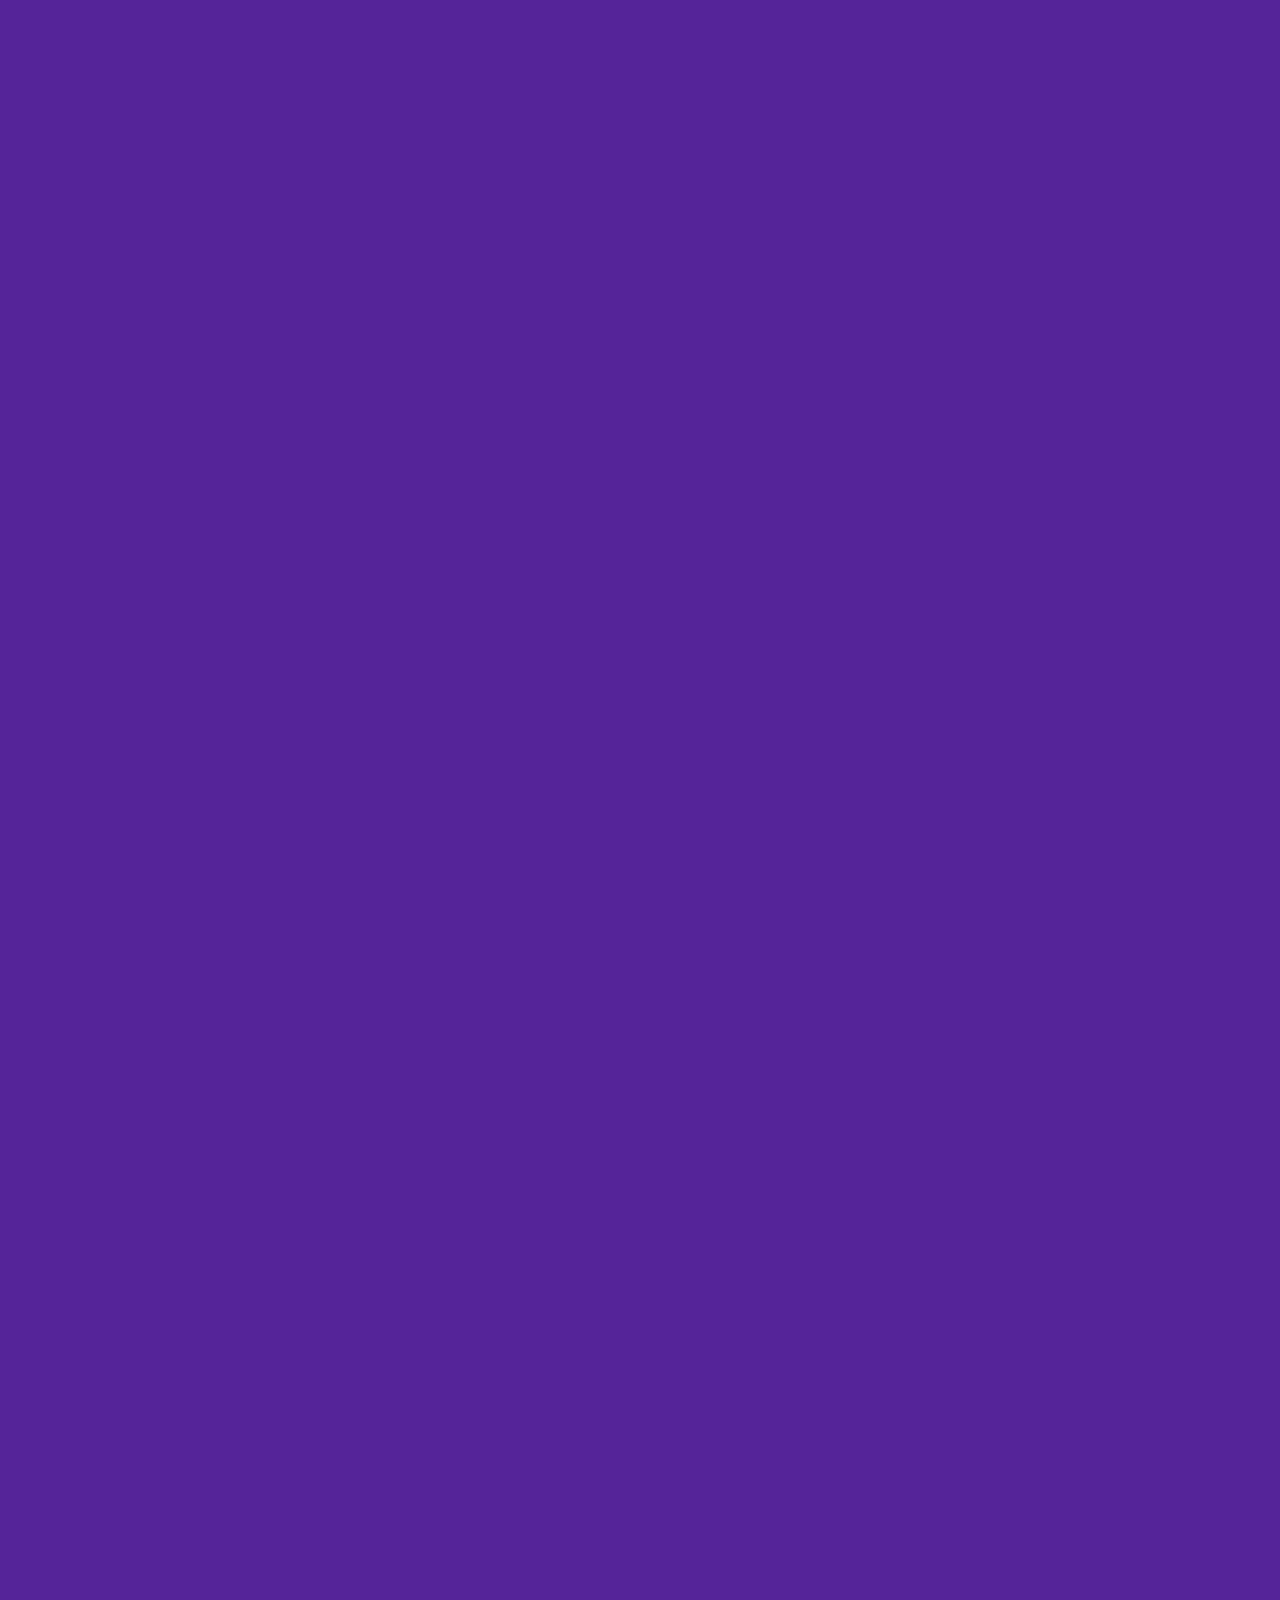
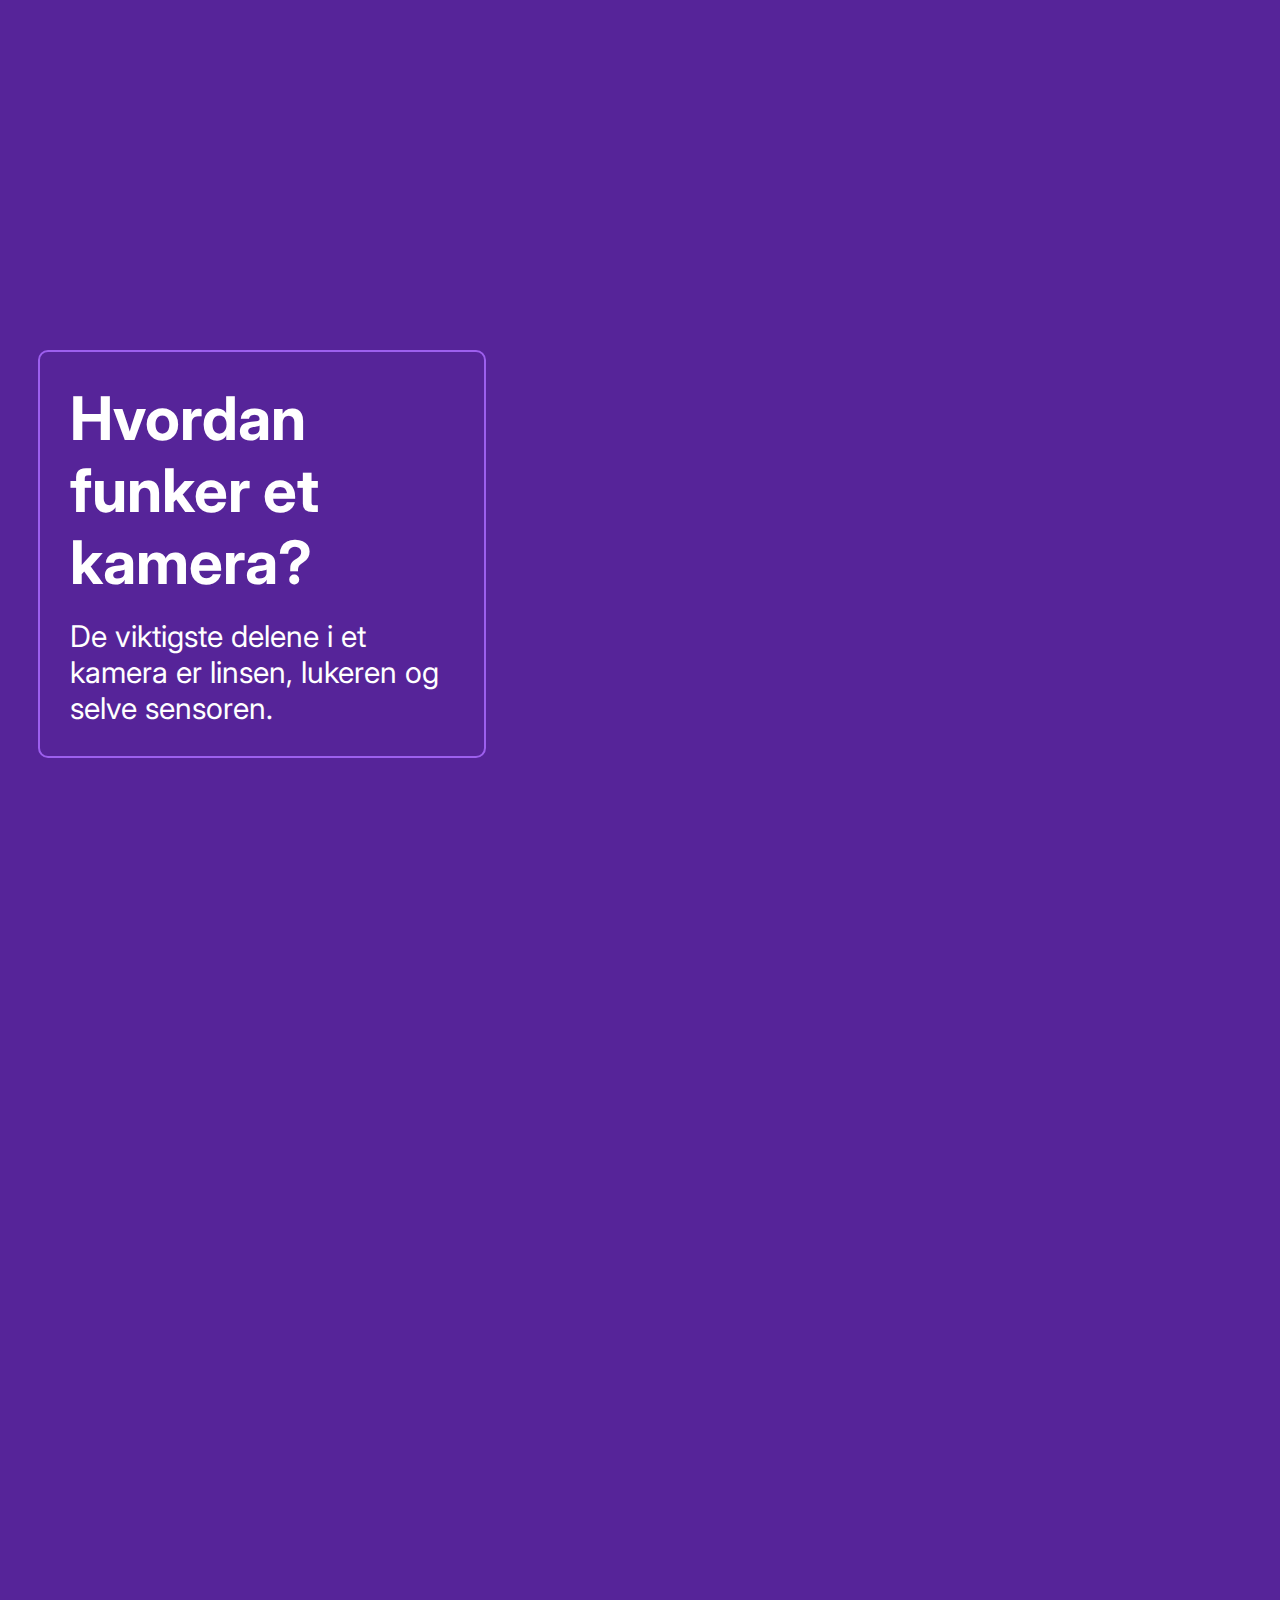
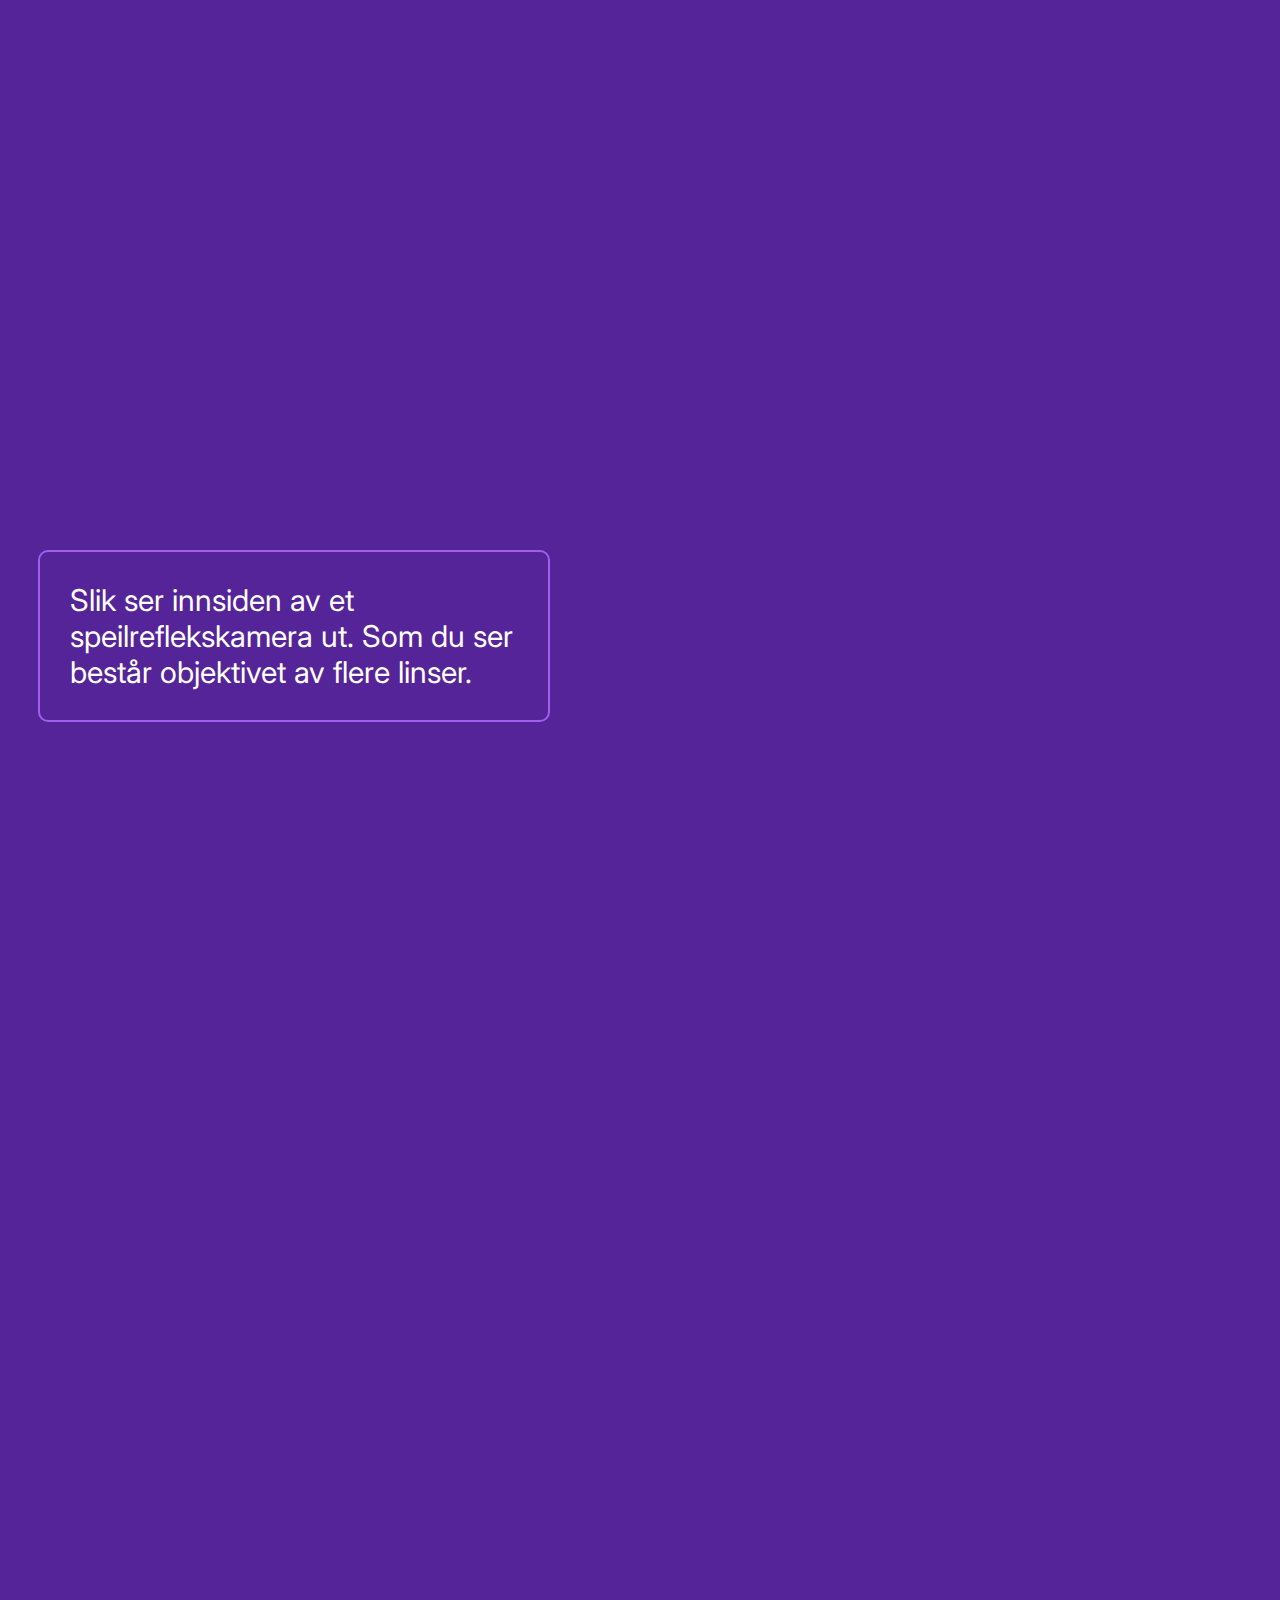
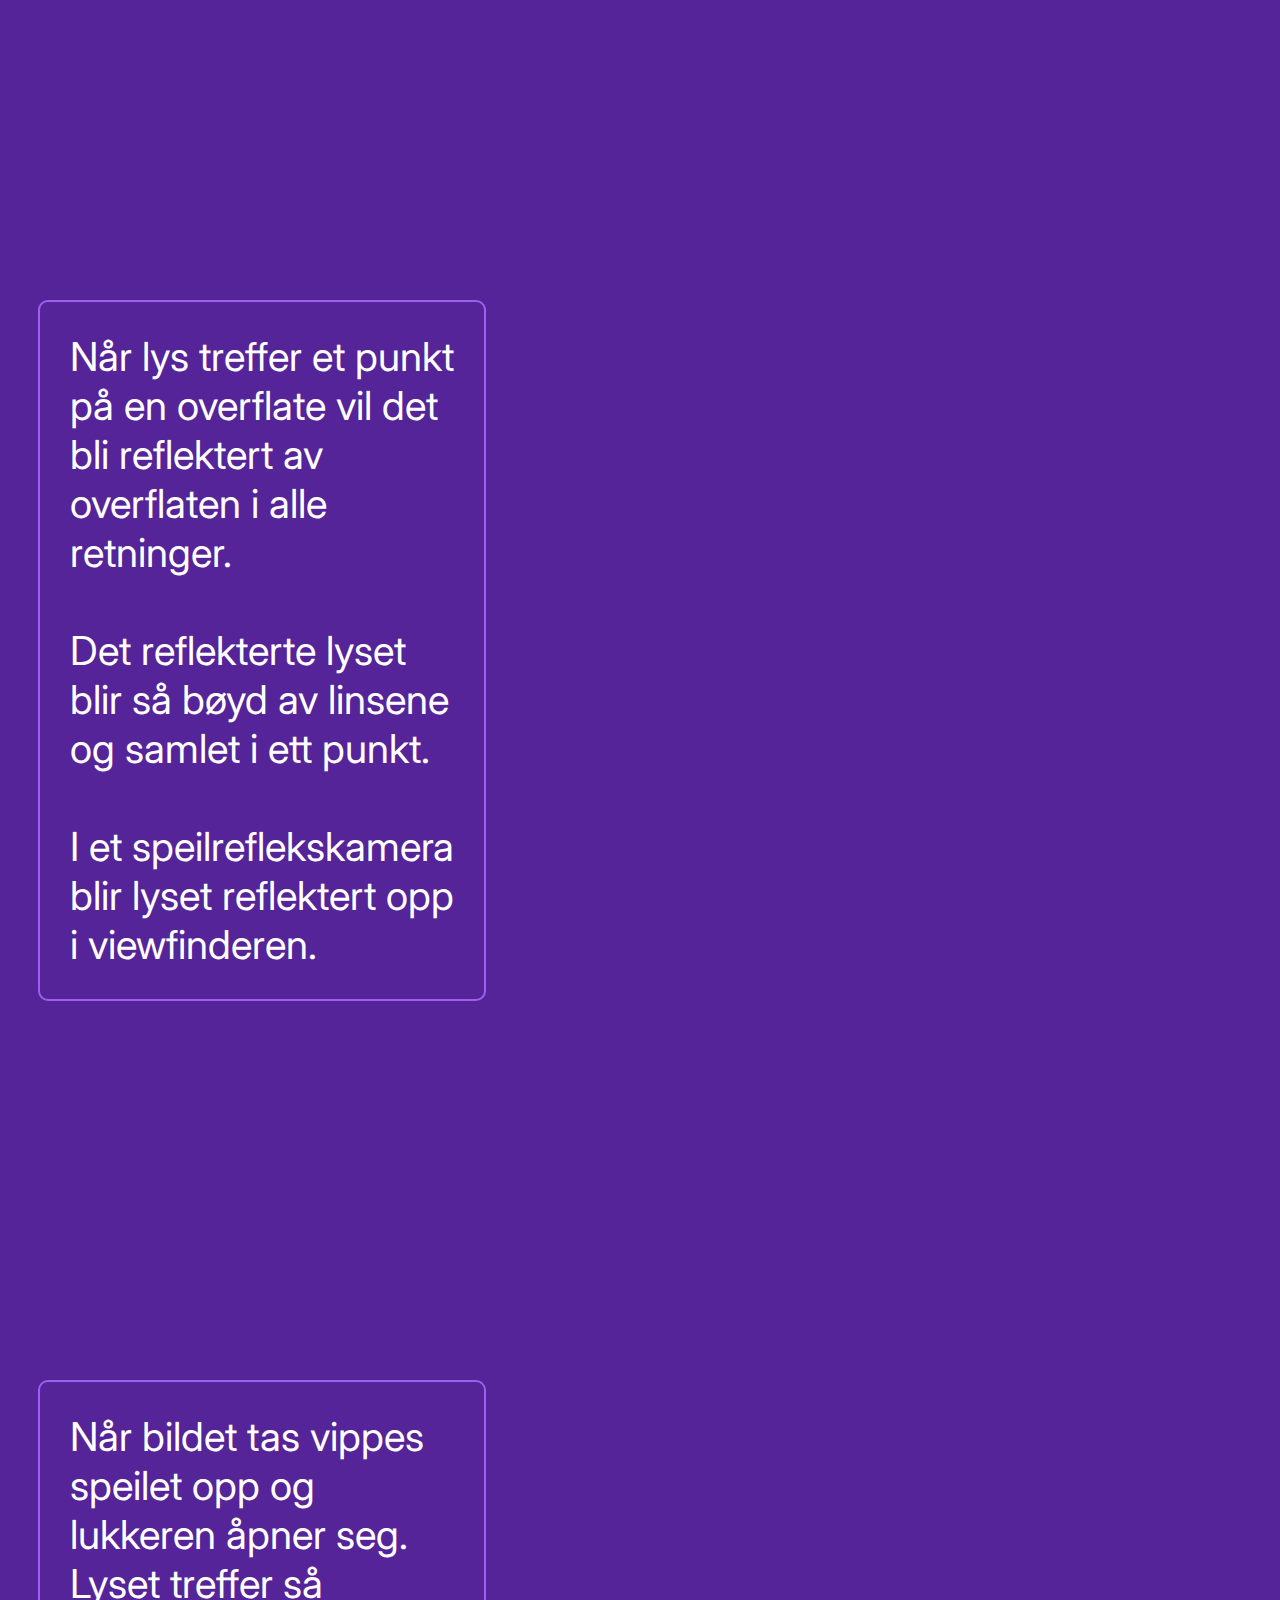
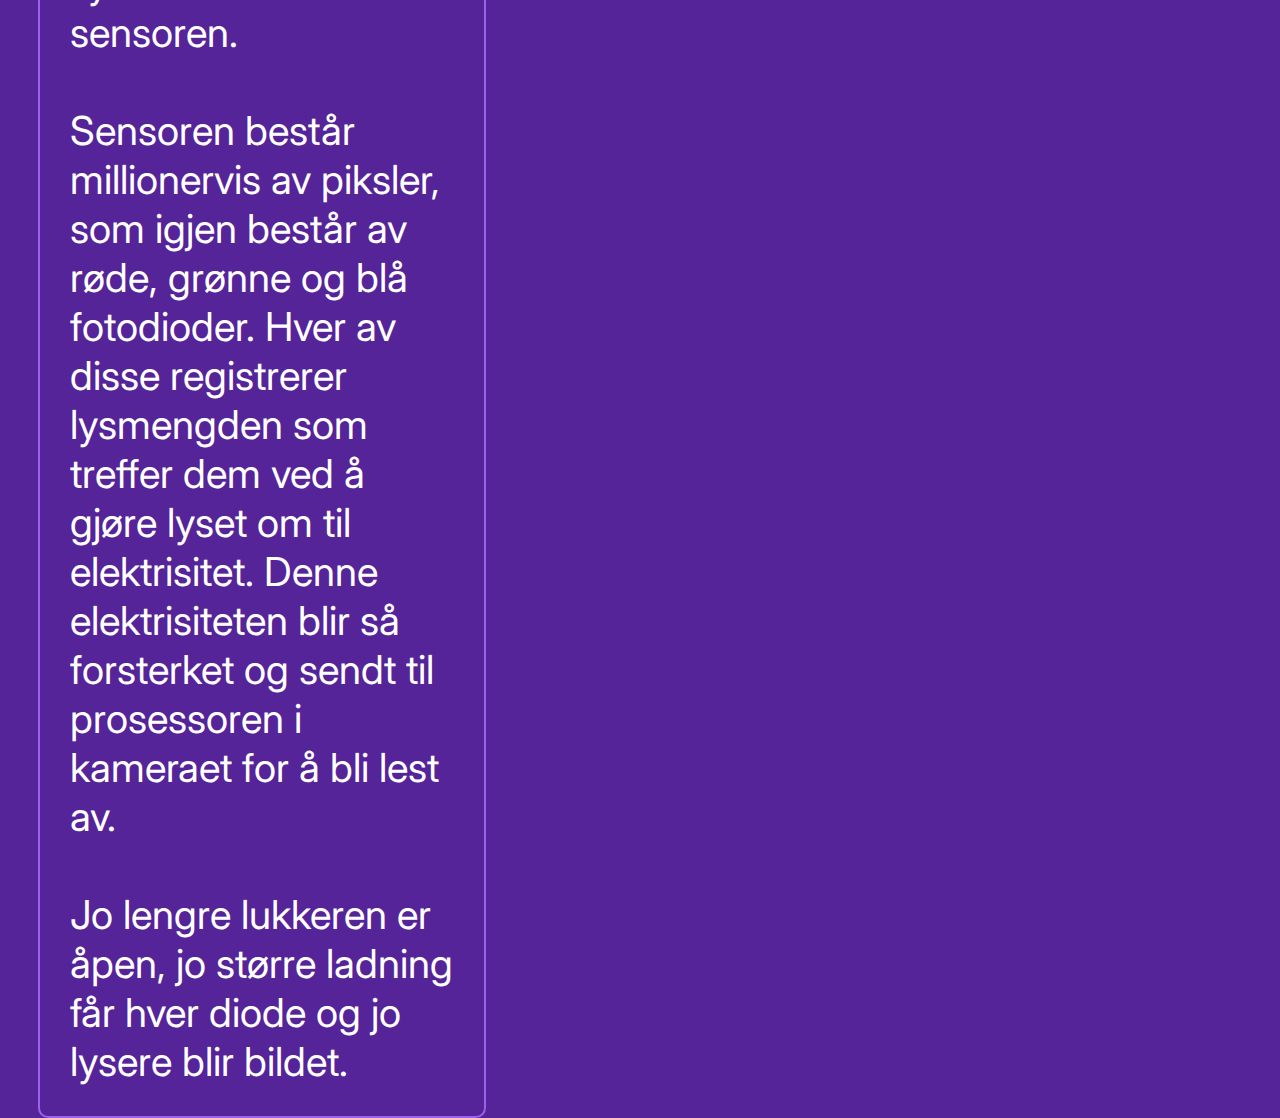
==== commit 8fb748db: "bruhsjan" ====
--- a/bilde.html
+++ b/bilde.html
@@ -102,7 +102,7 @@
             
             <div class="info">
              <h1>Digitalisering av Lyd</h1>   
-            <p>Det første lydopptaket ble tatt av Thomas Edison. Han fant opp fonografen og spilte inn lyd analogt på en aluminiumsrull. Dette kunne spilles én gang.  I dag kan man spille digitalt og sende det rundt hele verden slik at alle kan høre den.</p>
+            <p>Det første lydopptaket ble tatt av Thomas Edison. Han fant opp fonografen og spilte inn lyd analogt på en aluminiumsrull. Dette kunne spilles én gang.  I dag kan man spille inn lyden digitalt og sende det rundt hele verden slik at alle kan høre den.</p>
             </div>
         </div>
        </a>
